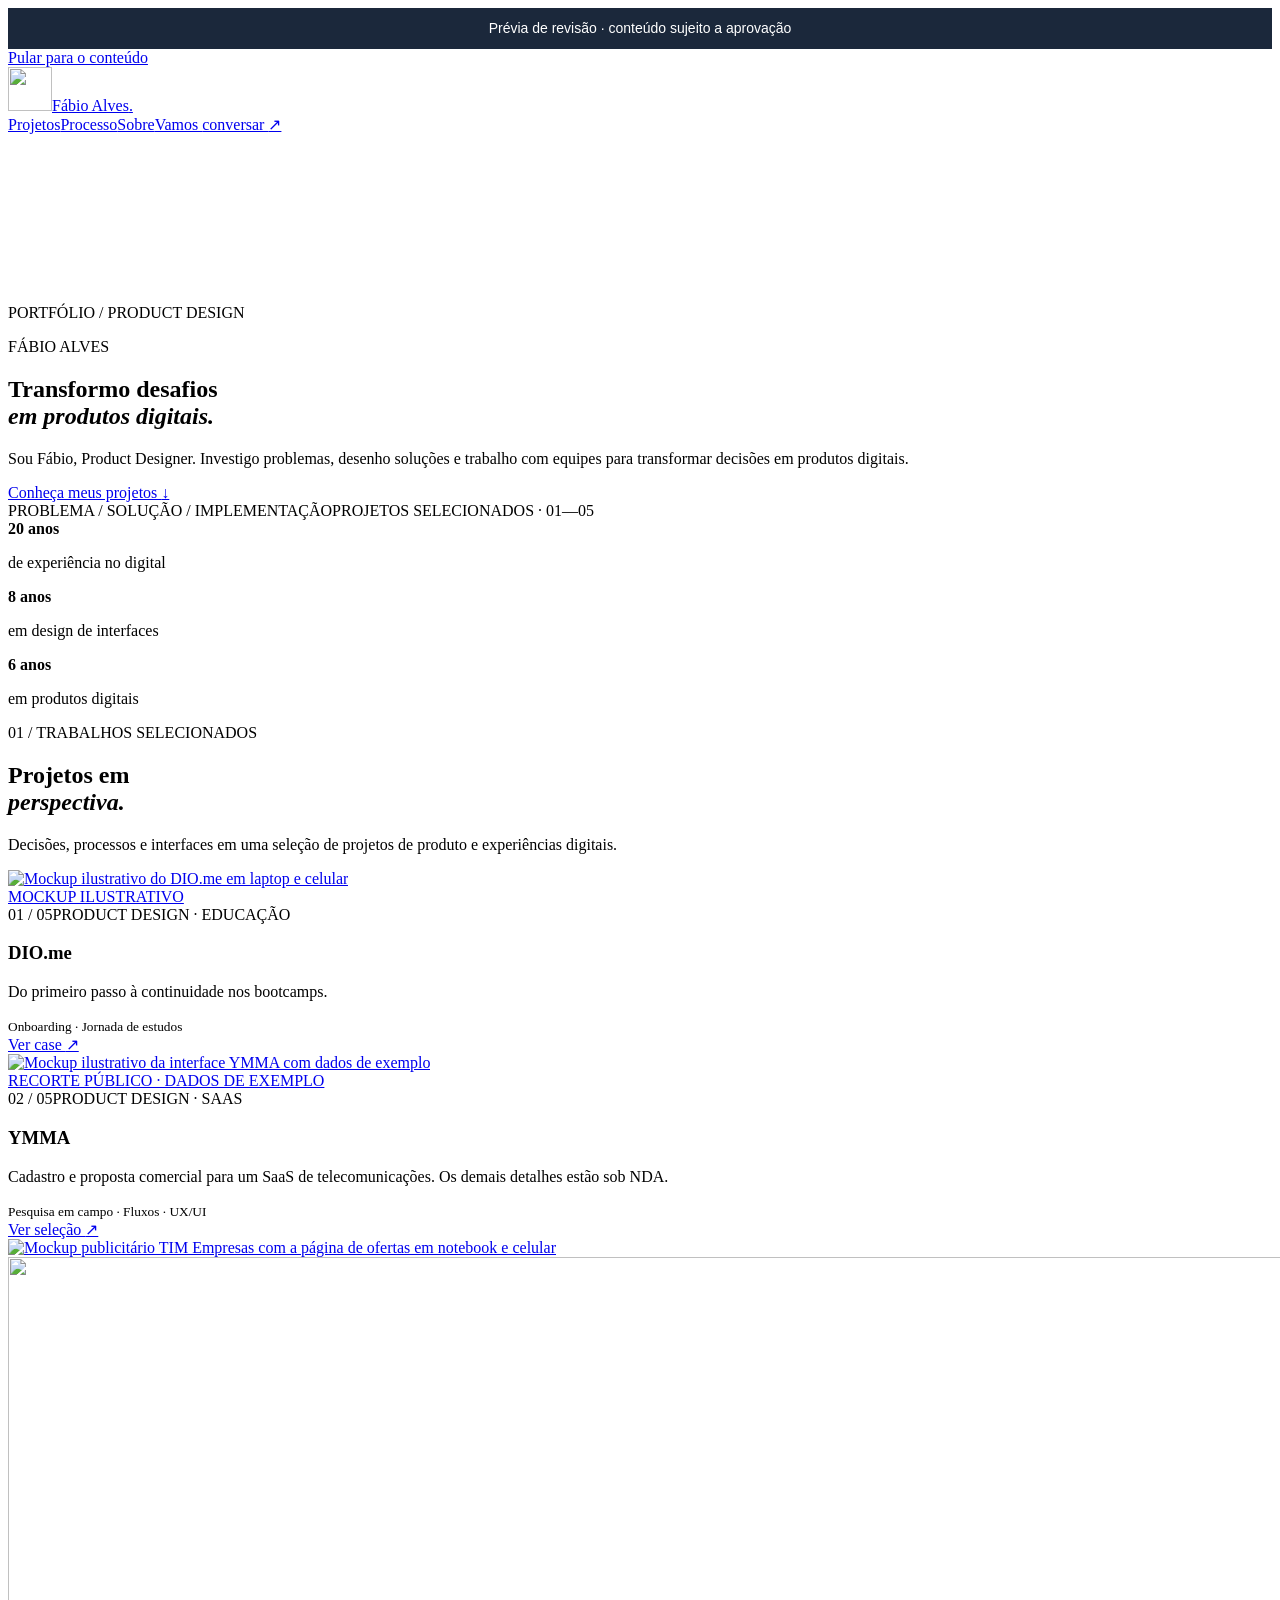
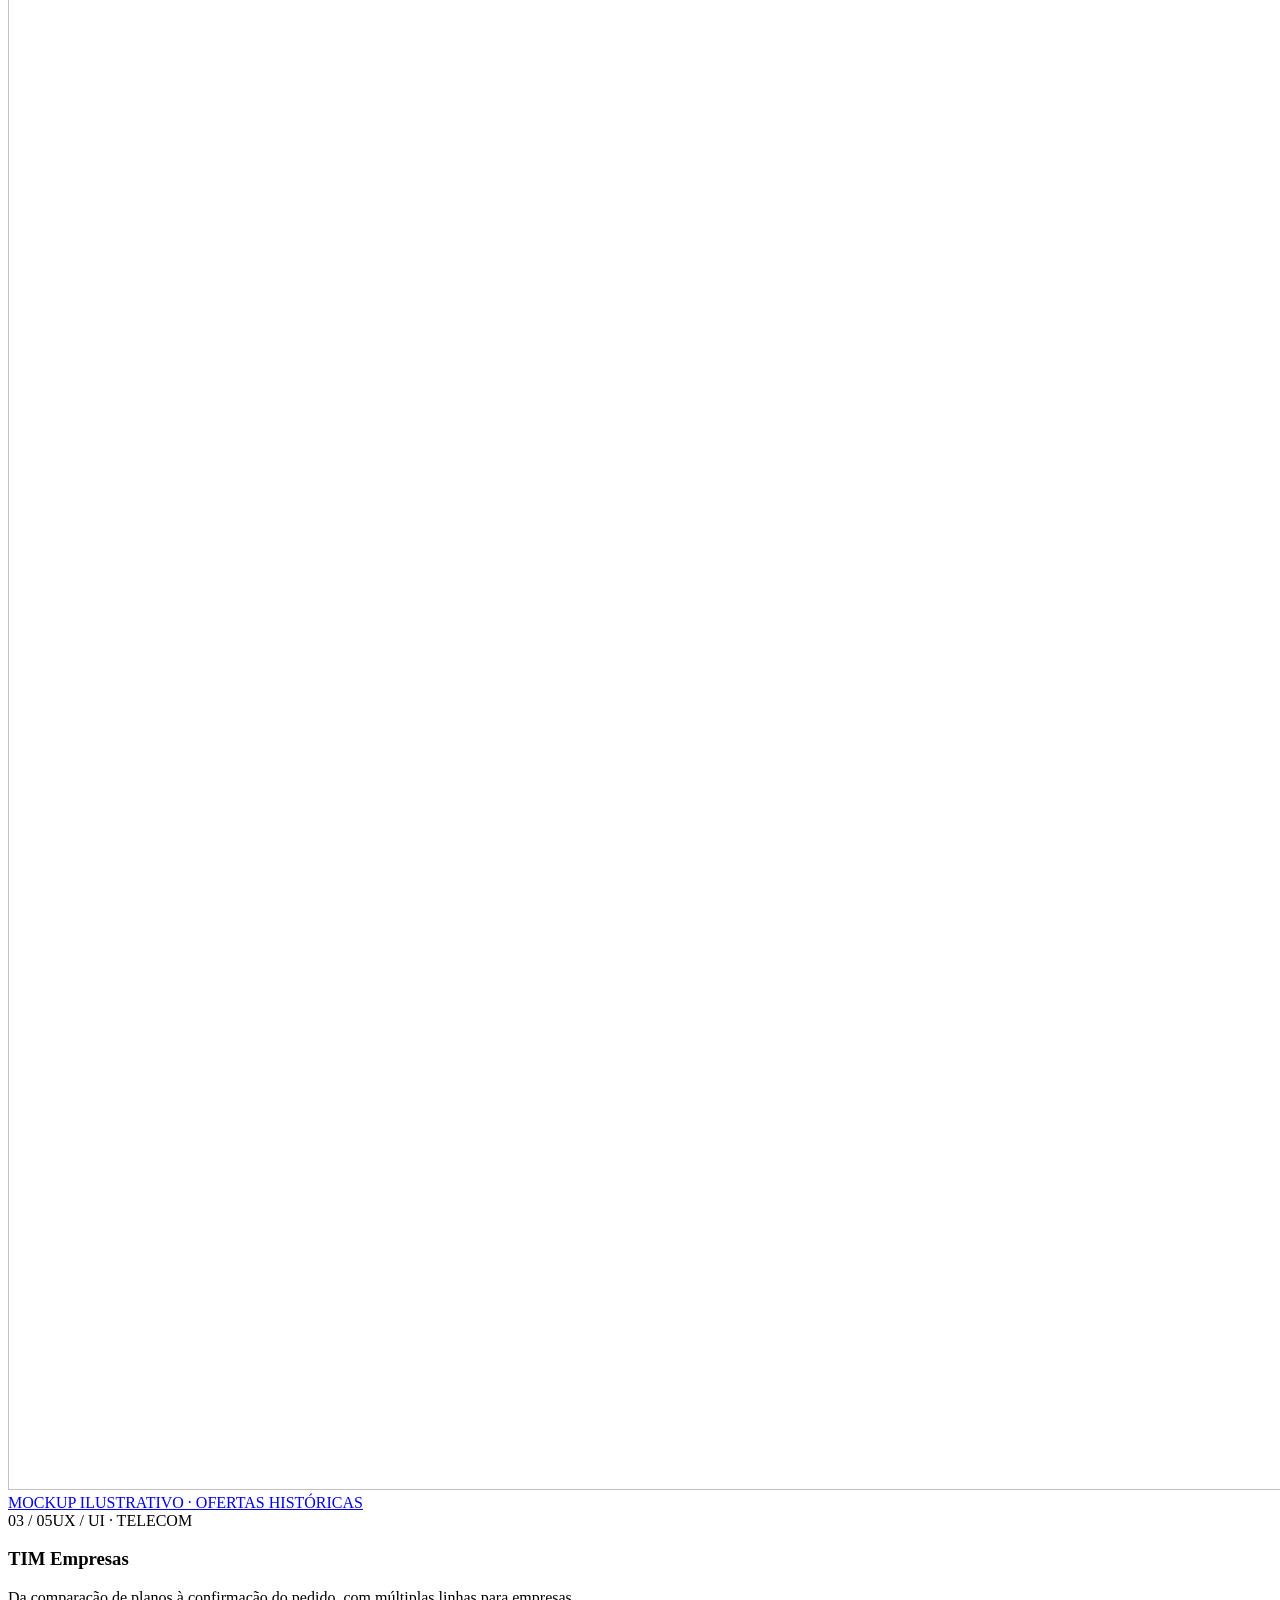
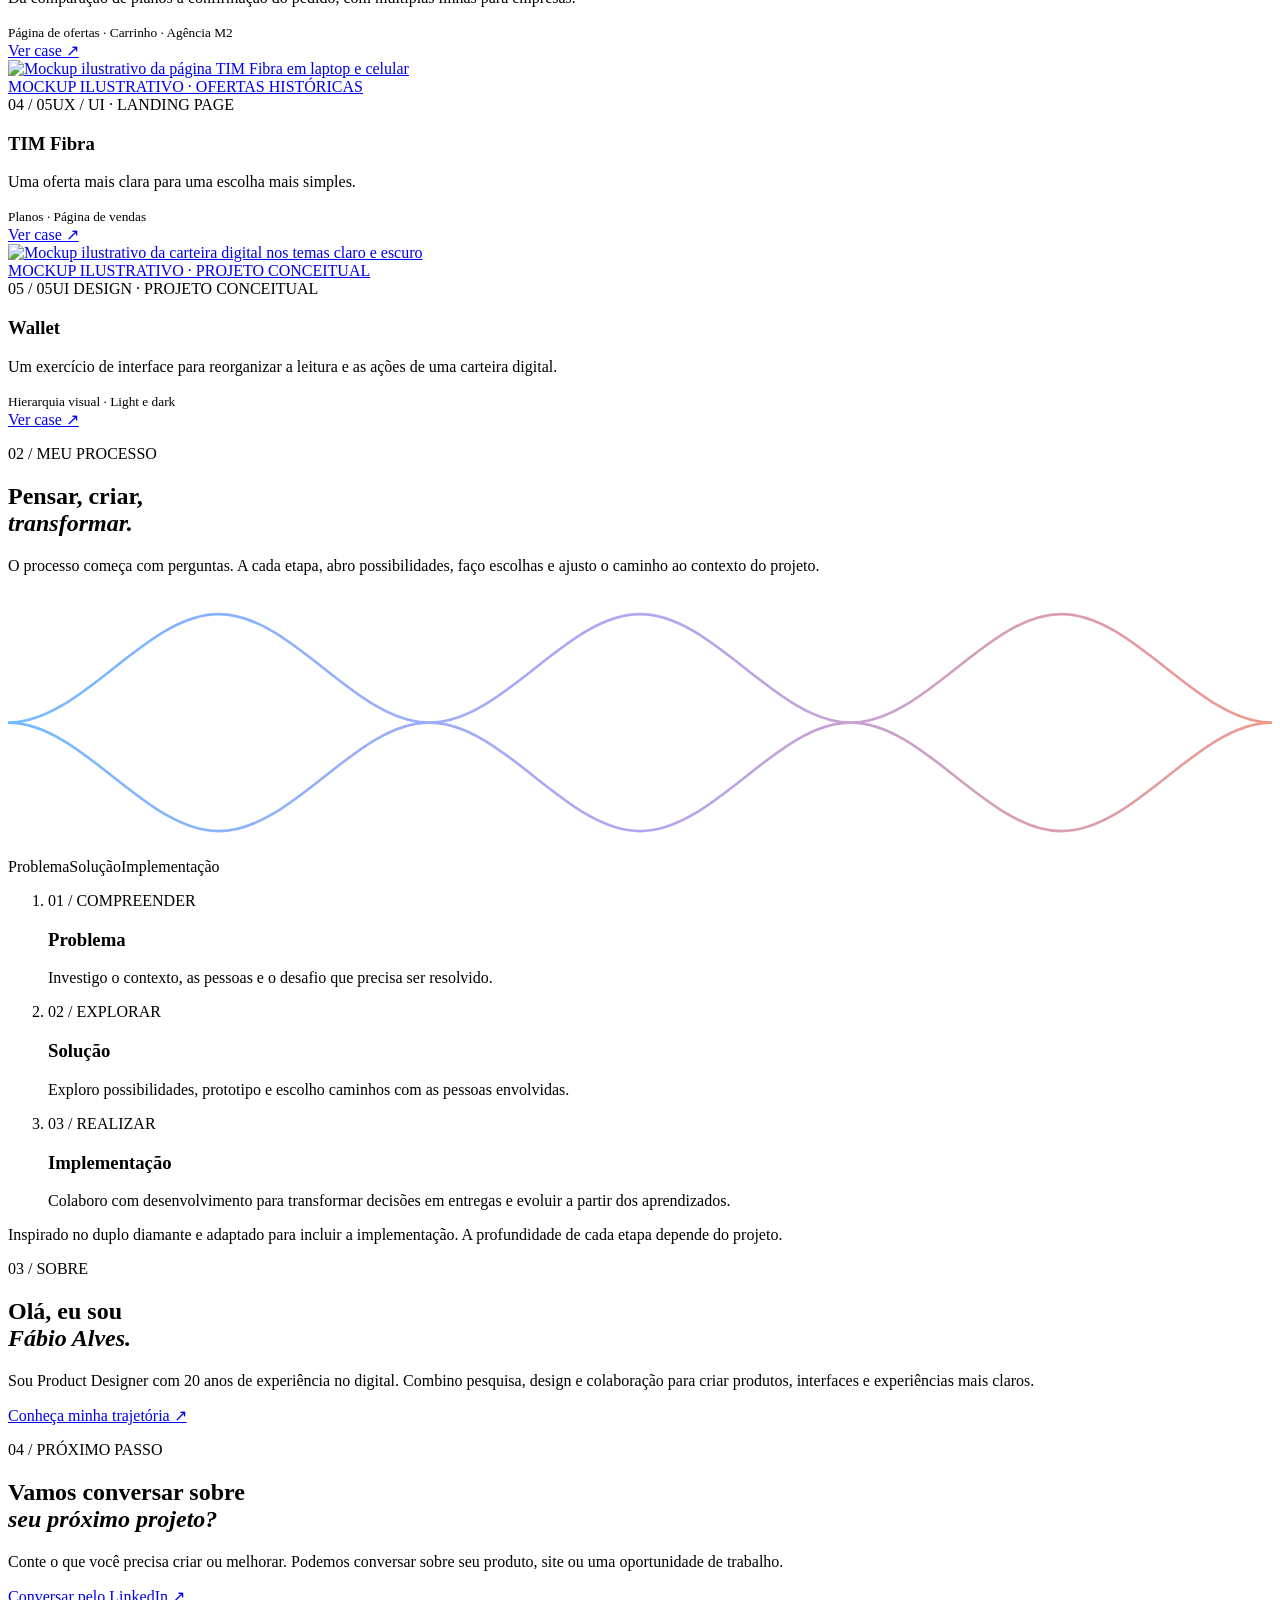
==== index.html @ a5f671b0 "Add public portfolio review Co-authored-by: OpenBot <335604065+openbotgit[bot]@users.noreply.github." ====
<!doctype html><html lang="pt-BR"><head><meta name="robots" content="noindex,nofollow"><meta charset="utf-8"><meta name="viewport" content="width=device-width,initial-scale=1"><meta name="description" content="Fábio Alves — portfólio de Product Design, interfaces e experiências digitais."><title>Fábio Alves — Product Design</title><link rel="stylesheet" href="https://fabioaap.vercel.app/style.css?v=20261117-menu-fixo3"><link rel="stylesheet" href="https://fabioaap.vercel.app/home.css?v=20261120-grafico2"><script src="https://fabioaap.vercel.app/home.js?v=20261120-mobile" defer></script><link rel="stylesheet" href="https://fabioaap.vercel.app/typography.css?v=2"><link rel="stylesheet" href="https://fabioaap.vercel.app/editorial.css?v=1"><link rel="stylesheet" href="https://fabioaap.vercel.app/colors.css?v=7"><link rel="stylesheet" href="https://fabioaap.vercel.app/review.css?v=3"><link rel="stylesheet" href="https://fabioaap.vercel.app/tim-artwork.css?v=2"><script src="https://fabioaap.vercel.app/tim-artwork.js?v=2" defer></script></head><body class="home-page"><div role="note" style="background:#1b283b;color:#fff;padding:10px 16px;text-align:center;font:14px/1.5 sans-serif">Prévia de revisão · conteúdo sujeito a aprovação</div><a class="skip" href="#conteudo">Pular para o conteúdo</a><header class="header"><div class="wrap nav"><a class="brand" href="#inicio" aria-label="Fábio Alves, início"><img class="brand-avatar" src="https://fabioaap.vercel.app/assets/fabio-sobre.png" alt="" width="44" height="44">Fábio Alves<span>.</span></a><button class="home-menu-toggle" type="button" aria-expanded="false" aria-controls="home-navigation" hidden>Menu <span aria-hidden="true">☰</span></button><nav id="home-navigation" aria-label="Navegação principal"><a href="#projetos">Projetos</a><a href="#processo">Processo</a><a href="sobre.html">Sobre</a><a class="nav-contact" href="#contato" aria-label="Vamos conversar"><span class="home-nav-verb">Vamos </span>conversar <span aria-hidden="true">↗</span></a></nav></div></header>
<main id="conteudo"><section id="inicio" class="home-hero"><div class="home-hero-media" aria-hidden="true"><video muted loop playsinline preload="none" poster="https://fabioaap.vercel.app/assets/ps-vento-poster.jpg" data-src="https://fabioaap.vercel.app/assets/ps-vento-loop.mp4"></video></div><div class="wrap home-hero-content"><div class="hero-topline"><p class="home-label">PORTFÓLIO <span>/</span> PRODUCT DESIGN</p><span>FÁBIO ALVES</span></div><h1>Transformo desafios<br><em>em produtos digitais.</em></h1><div class="home-hero-bottom"><p>Sou Fábio, Product Designer. Investigo problemas, desenho soluções e trabalho com equipes para transformar decisões em produtos digitais.</p><a href="#projetos">Conheça meus projetos <span>↓</span></a></div><div class="hero-baseline"><span>PROBLEMA / SOLUÇÃO / IMPLEMENTAÇÃO</span><span>PROJETOS SELECIONADOS · 01—05</span></div></div></section>
<section class="home-numbers" aria-label="Experiência profissional de Fábio Alves"><div class="wrap numbers-grid"><div><strong>20<span> anos</span></strong><p>de experiência no digital</p></div><div><strong>8<span> anos</span></strong><p>em design de interfaces</p></div><div><strong>6<span> anos</span></strong><p>em produtos digitais</p></div></div></section><section id="projetos" class="work"><div class="wrap"><div class="work-intro"><div><p class="home-label">01 / TRABALHOS SELECIONADOS</p><h2>Projetos em<br><em>perspectiva.</em></h2></div><p>Decisões, processos e interfaces em uma seleção de projetos de produto e experiências digitais.</p></div>
<div class="work-list">
    <article class="work-item">
      <a class="work-visual" href="dio.me.html" aria-label="Ver case DIO.me"><div class="work-media"><img src="https://fabioaap.vercel.app/assets/cases/dio-hero-editorial.png" alt="Mockup ilustrativo do DIO.me em laptop e celular" loading="lazy"></div><span class="visual-note">MOCKUP ILUSTRATIVO</span></a>
      <div class="work-meta"><span>01 / 05</span><span>PRODUCT DESIGN · EDUCAÇÃO</span></div>
      <div class="work-copy"><div><h3>DIO.me</h3><p>Do primeiro passo à continuidade nos bootcamps.</p><small>Onboarding · Jornada de estudos</small></div><a href="dio.me.html" class="work-link" aria-label="Ver case DIO.me">Ver case <span aria-hidden="true">↗</span></a></div>
    </article>
<article class="work-item">
  <a class="work-visual" href="ymma.html" aria-label="Ver seleção pública de YMMA"><div class="work-media"><img src="https://fabioaap.vercel.app/assets/ymma/ymma-capa-dados-1-1.png" alt="Mockup ilustrativo da interface YMMA com dados de exemplo" loading="lazy"></div><span class="visual-note">RECORTE PÚBLICO · DADOS DE EXEMPLO</span></a>
  <div class="work-meta"><span>02 / 05</span><span>PRODUCT DESIGN · SAAS</span></div>
  <div class="work-copy"><div><h3>YMMA</h3><p>Cadastro e proposta comercial para um SaaS de telecomunicações. Os demais detalhes estão sob NDA.</p><small>Pesquisa em campo · Fluxos · UX/UI</small></div><a href="ymma.html" class="work-link" aria-label="Ver seleção pública de YMMA">Ver seleção <span aria-hidden="true">↗</span></a></div>
</article>
<article class="work-item">
      <a class="work-visual" href="tim-empresas.html" aria-label="Ver case TIM Empresas"><div class="work-media"><div class="tim-artwork" data-screen-quad="195,136,1056,159,1131,698,261,701" data-screen-height="1080"><img class="tim-artwork-base" src="https://fabioaap.vercel.app/assets/tim-empresas/capa-grid-revisada.png" width="1672" height="941" alt="Mockup publicitário TIM Empresas com a página de ofertas em notebook e celular" loading="lazy"><div class="tim-artwork-screen" aria-hidden="true"><img src="https://fabioaap.vercel.app/assets/tim-empresas/ofertas-desktop-grid-revisada.png" width="1920" height="5033" alt=""></div></div></div><span class="visual-note">MOCKUP ILUSTRATIVO · OFERTAS HISTÓRICAS</span></a>
      <div class="work-meta"><span>03 / 05</span><span>UX / UI · TELECOM</span></div>
      <div class="work-copy"><div><h3>TIM Empresas</h3><p>Da comparação de planos à confirmação do pedido, com múltiplas linhas para empresas.</p><small>Página de ofertas · Carrinho · Agência M2</small></div><a href="tim-empresas.html" class="work-link" aria-label="Ver case TIM Empresas">Ver case <span aria-hidden="true">↗</span></a></div>
    </article>
<article class="work-item">
      <a class="work-visual" href="tim-fibra.html" aria-label="Ver case TIM Fibra"><div class="work-media"><img src="https://fabioaap.vercel.app/assets/cases/tim-hero-editorial.png" alt="Mockup ilustrativo da página TIM Fibra em laptop e celular" loading="lazy"></div><span class="visual-note">MOCKUP ILUSTRATIVO · OFERTAS HISTÓRICAS</span></a>
      <div class="work-meta"><span>04 / 05</span><span>UX / UI · LANDING PAGE</span></div>
      <div class="work-copy"><div><h3>TIM Fibra</h3><p>Uma oferta mais clara para uma escolha mais simples.</p><small>Planos · Página de vendas</small></div><a href="tim-fibra.html" class="work-link" aria-label="Ver case TIM Fibra">Ver case <span aria-hidden="true">↗</span></a></div>
    </article>
<article class="work-item">
      <a class="work-visual" href="wallet.html" aria-label="Ver case Wallet"><div class="work-media"><img src="https://fabioaap.vercel.app/assets/cases/wallet-hero-editorial.png" alt="Mockup ilustrativo da carteira digital nos temas claro e escuro" loading="lazy"></div><span class="visual-note">MOCKUP ILUSTRATIVO · PROJETO CONCEITUAL</span></a>
      <div class="work-meta"><span>05 / 05</span><span>UI DESIGN · PROJETO CONCEITUAL</span></div>
      <div class="work-copy"><div><h3>Wallet</h3><p>Um exercício de interface para reorganizar a leitura e as ações de uma carteira digital.</p><small>Hierarquia visual · Light e dark</small></div><a href="wallet.html" class="work-link" aria-label="Ver case Wallet">Ver case <span aria-hidden="true">↗</span></a></div>
    </article></div></div></section>
<section id="processo" class="home-process"><div class="wrap"><div class="process-heading"><div><p class="home-label">02 / MEU PROCESSO</p><h2>Pensar, criar,<br><em>transformar.</em></h2></div><p>O processo começa com perguntas. A cada etapa, abro possibilidades, faço escolhas e ajusto o caminho ao contexto do projeto.</p></div><div class="process-graphic" aria-label="Três momentos do processo: problema, solução e implementação"><svg viewBox="0 0 1200 250" preserveAspectRatio="none" role="img" aria-labelledby="diamond-title"><title id="diamond-title">Triplo diamante: problema, solução e implementação</title><defs><linearGradient id="line-colors"><stop stop-color="#74baff"/><stop offset=".5" stop-color="#b3a5f4"/><stop offset="1" stop-color="#ee9a8b"/></linearGradient></defs><path d="M0 125 C70 125 130 22 200 22 S330 125 400 125 S530 22 600 22 S730 125 800 125 S930 22 1000 22 S1130 125 1200 125 M0 125 C70 125 130 228 200 228 S330 125 400 125 S530 228 600 228 S730 125 800 125 S930 228 1000 228 S1130 125 1200 125" fill="none" stroke="url(#line-colors)" stroke-width="2.5"/></svg><div class="diamond-labels" aria-hidden="true"><span>Problema</span><span>Solução</span><span>Implementação</span></div></div><ol class="process-steps"><li><span>01 / COMPREENDER</span><h3>Problema</h3><p>Investigo o contexto, as pessoas e o desafio que precisa ser resolvido.</p></li><li><span>02 / EXPLORAR</span><h3>Solução</h3><p>Exploro possibilidades, prototipo e escolho caminhos com as pessoas envolvidas.</p></li><li><span>03 / REALIZAR</span><h3>Implementação</h3><p>Colaboro com desenvolvimento para transformar decisões em entregas e evoluir a partir dos aprendizados.</p></li></ol><p class="process-note">Inspirado no duplo diamante e adaptado para incluir a implementação. A profundidade de cada etapa depende do projeto.</p></div></section><section id="sobre" class="home-about"><div class="wrap home-about-grid"><p class="home-label">03 / SOBRE</p><div><h2>Olá, eu sou<br><em>Fábio Alves.</em></h2><p>Sou Product Designer com 20 anos de experiência no digital. Combino pesquisa, design e colaboração para criar produtos, interfaces e experiências mais claros.</p><a href="sobre.html" class="inline-link">Conheça minha trajetória <span>↗</span></a></div></div></section>
<section id="contato" class="home-contact"><div class="wrap"><p class="home-label">04 / PRÓXIMO PASSO</p><h2>Vamos conversar sobre<br><em>seu próximo projeto?</em></h2><div class="contact-bottom"><p>Conte o que você precisa criar ou melhorar. Podemos conversar sobre seu produto, site ou uma oportunidade de trabalho.</p><a class="button" href="https://www.linkedin.com/in/fabioaap/">Conversar pelo LinkedIn <span>↗</span></a></div></div></section></main><footer><div class="wrap footer-inner"><a class="brand" href="#inicio">Fábio Alves<span>.</span></a><span>PRODUCT DESIGN · EXPERIÊNCIAS DIGITAIS</span><a href="#inicio">Voltar ao topo ↑</a></div></footer></body></html>
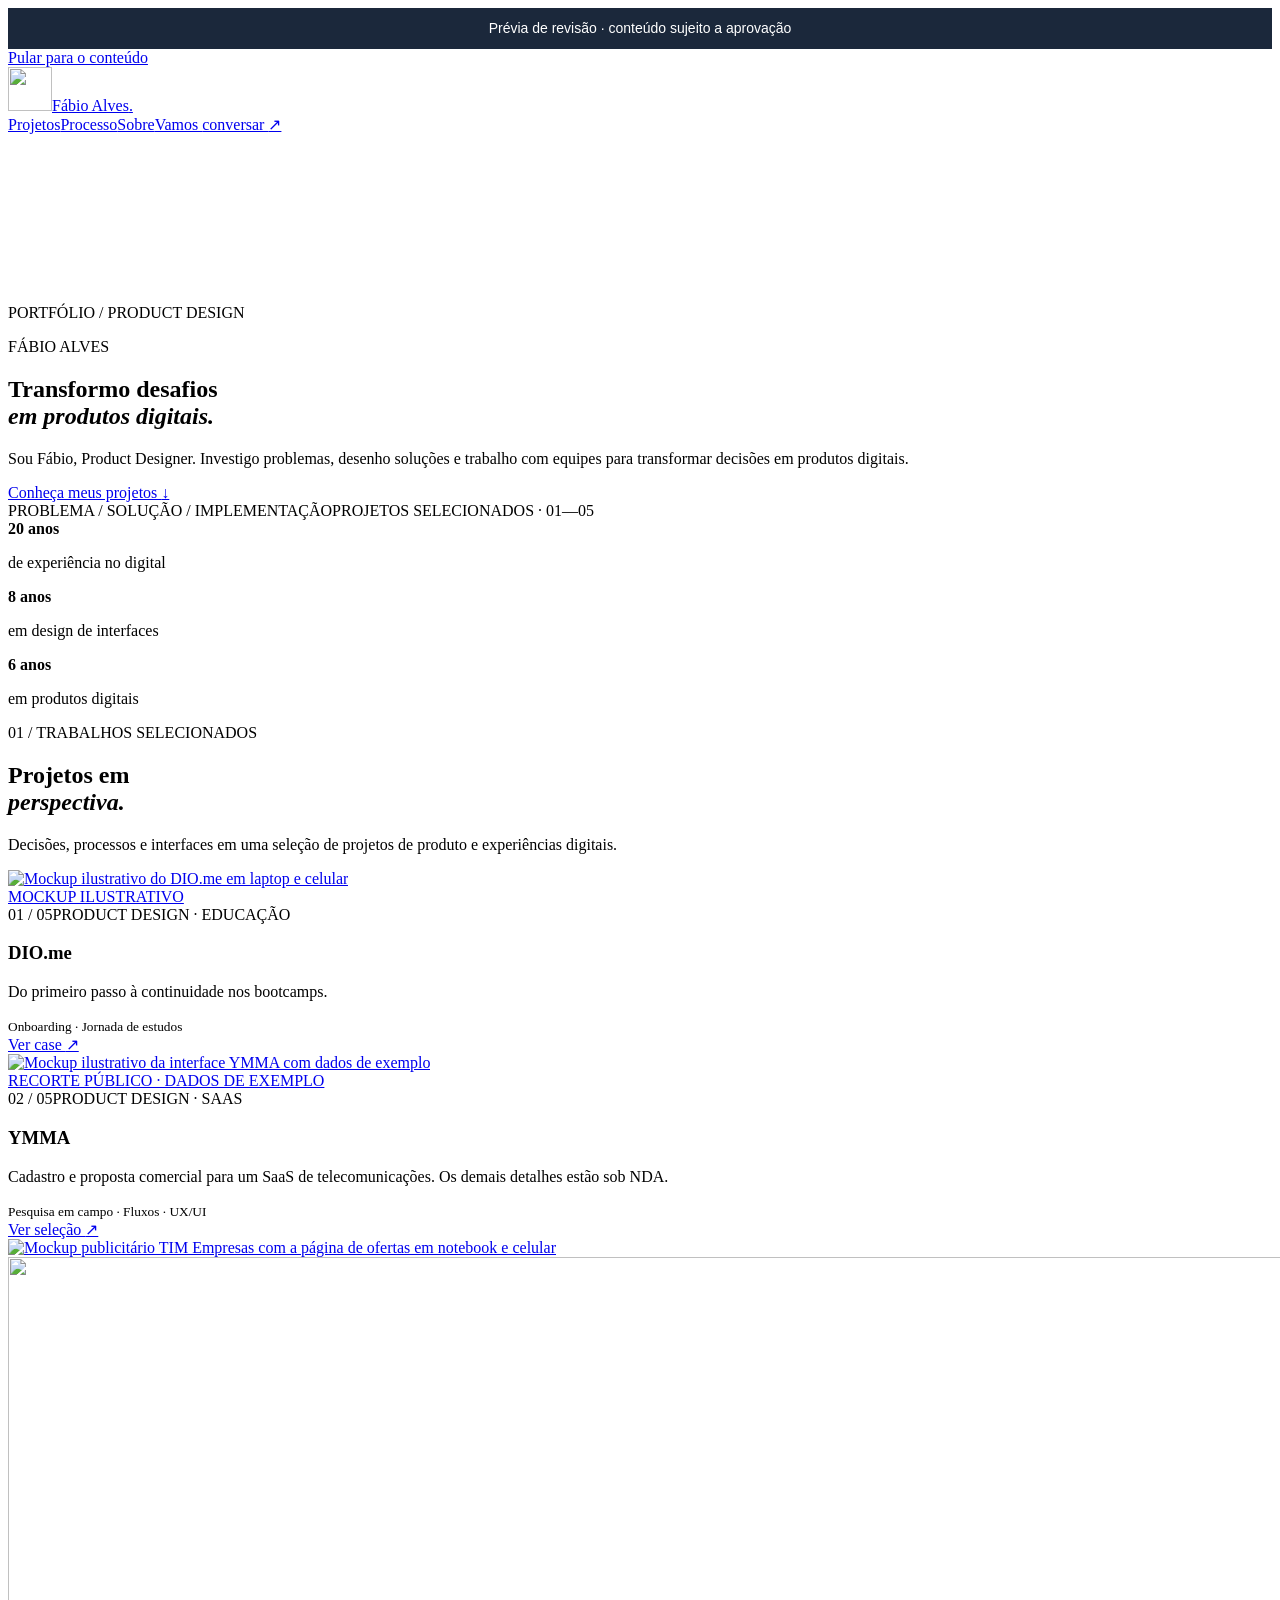
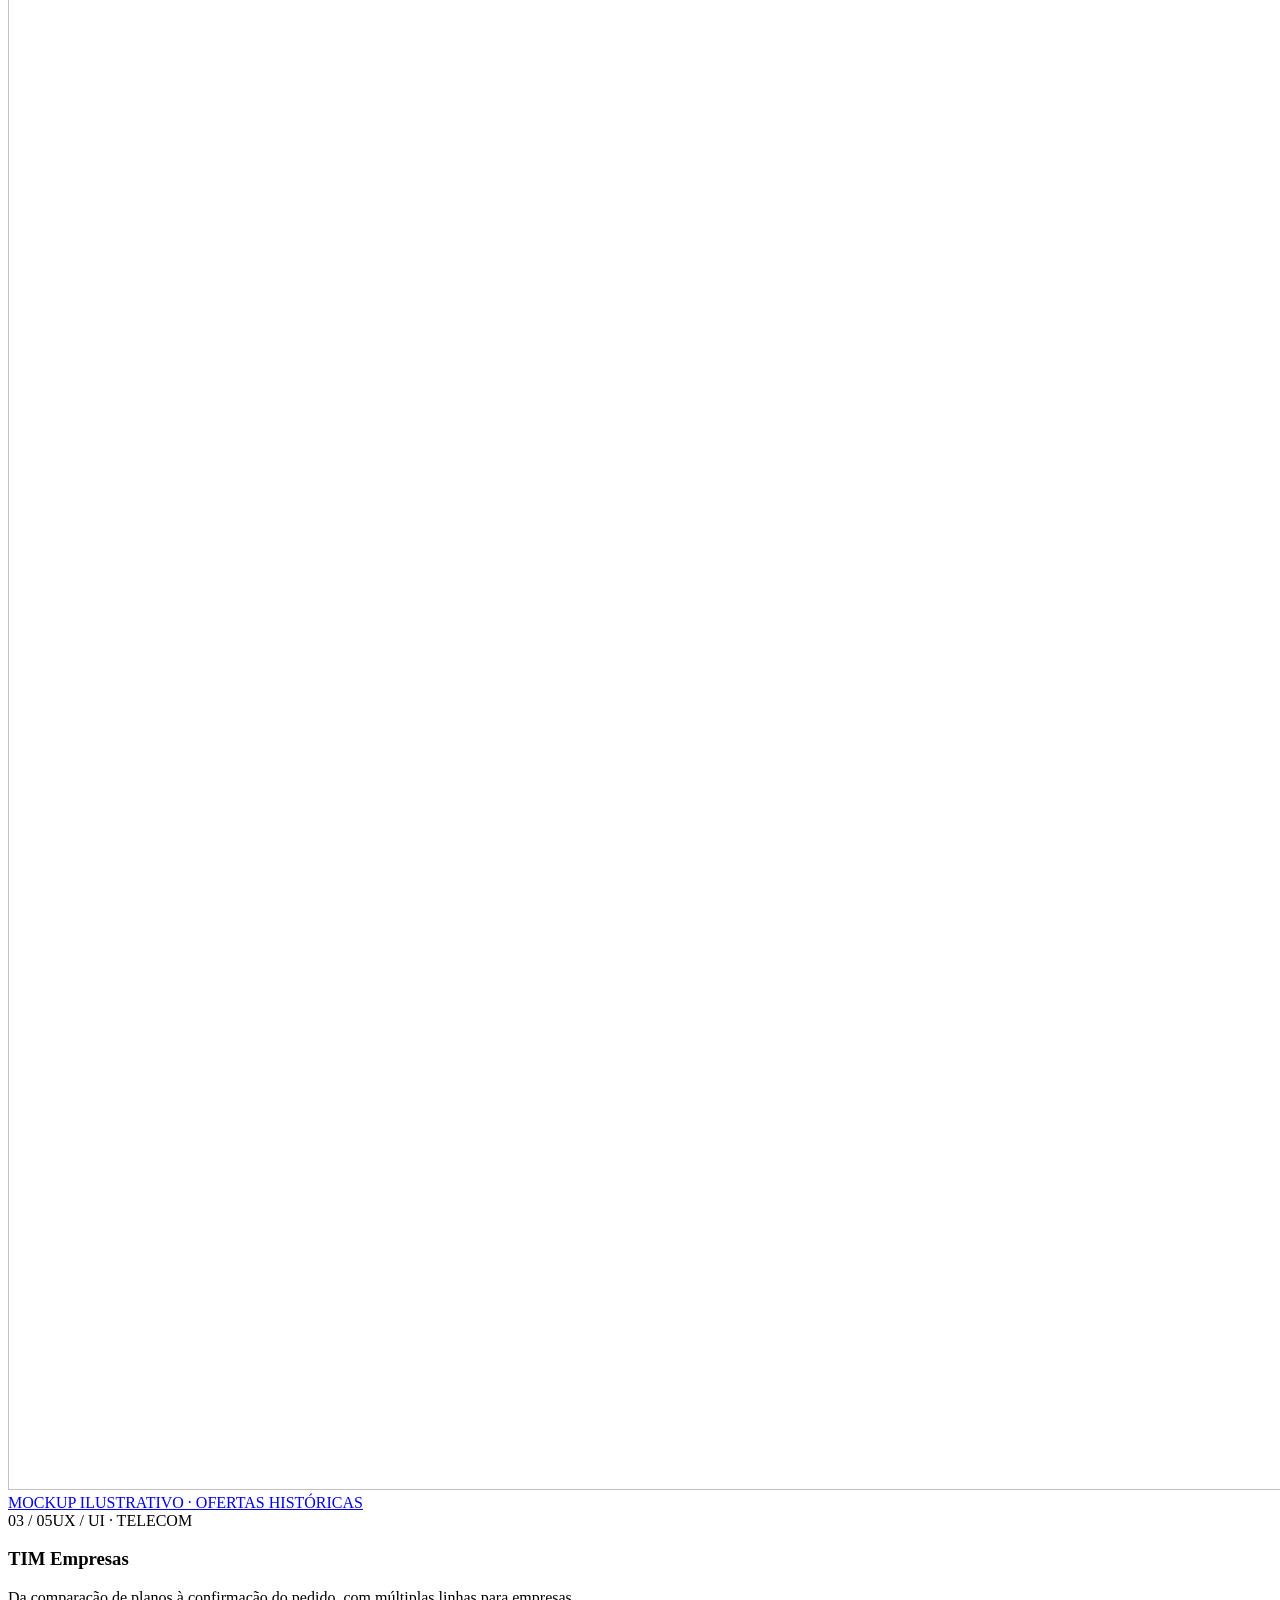
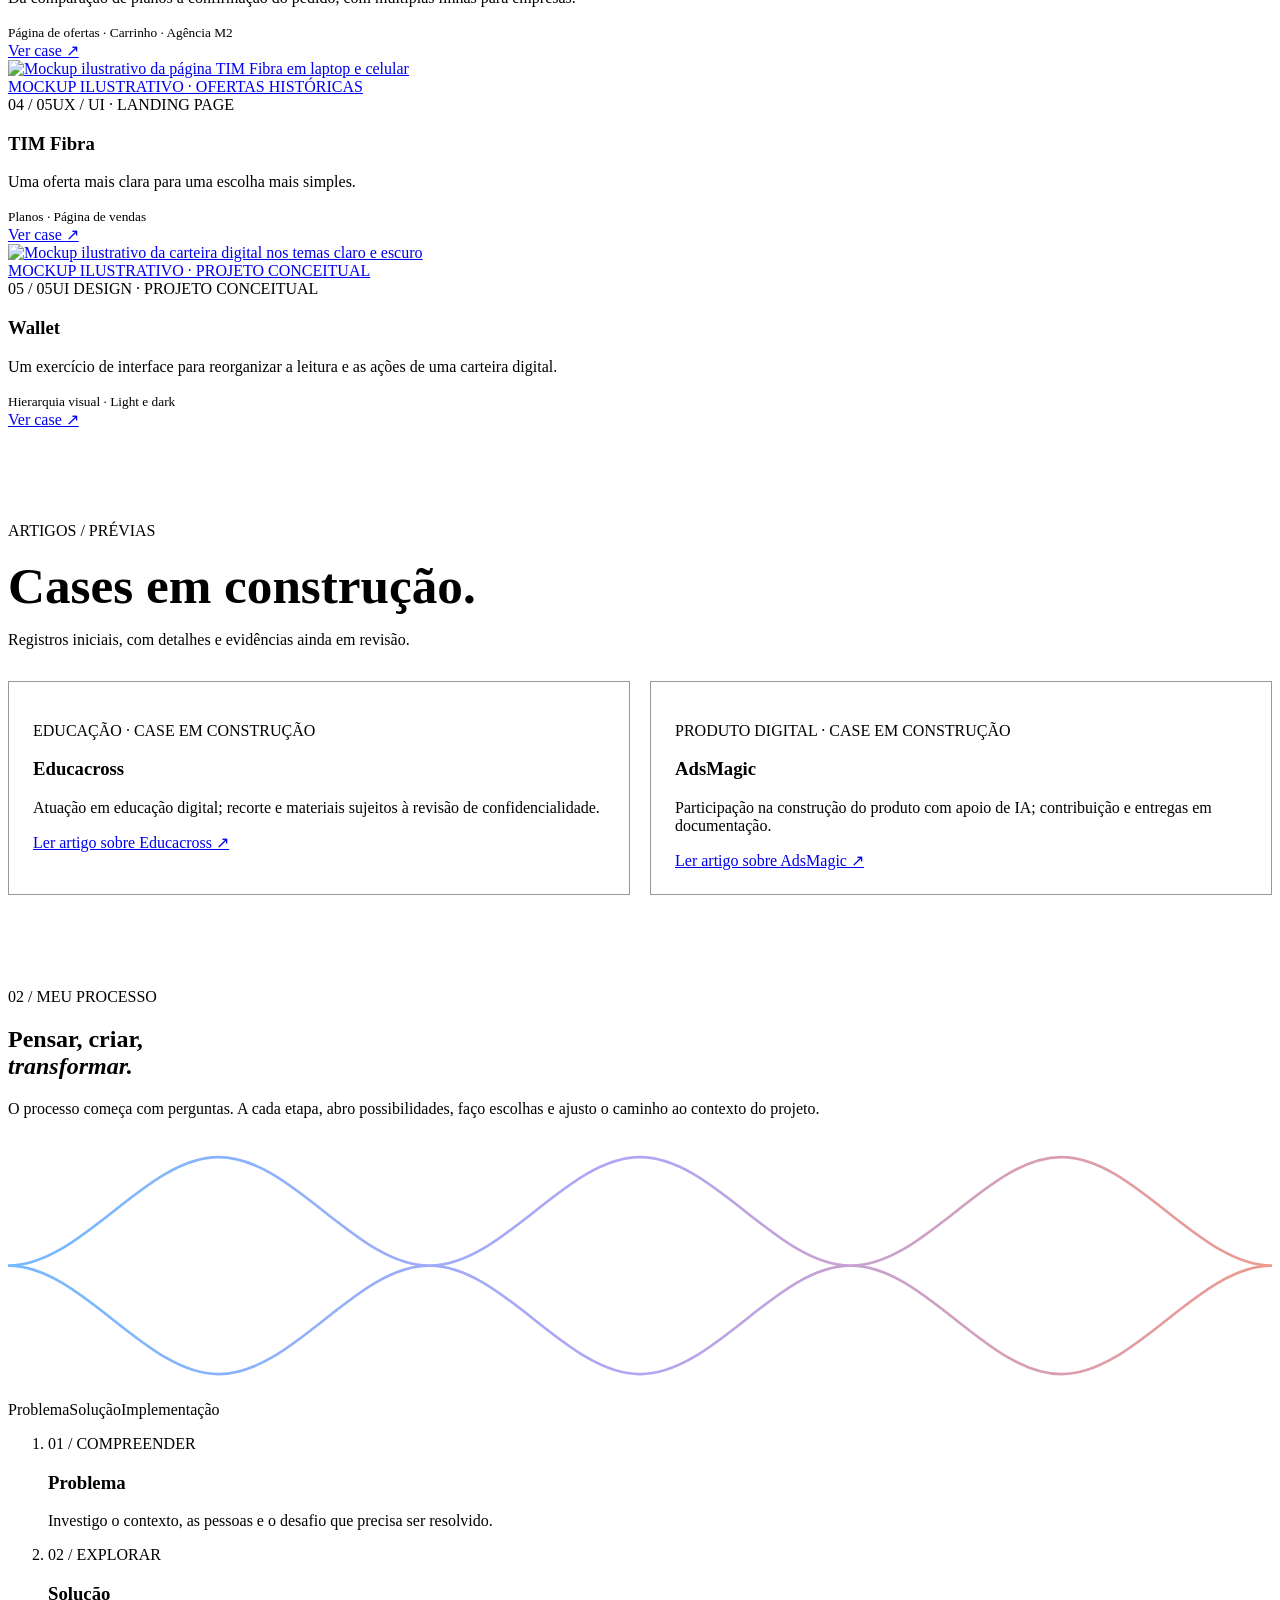
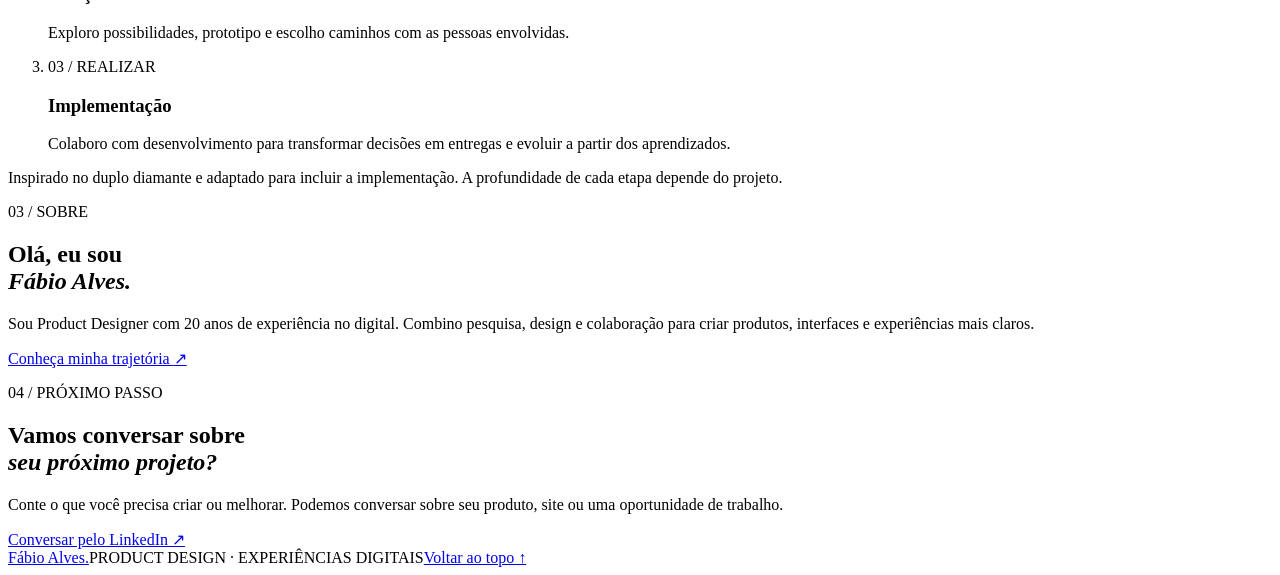
==== commit bc8497fc: "Add draft portfolio case articles Co-authored-by: OpenBot <335604065+openbotgit[bot]@users.noreply.g" ====
--- a/index.html
+++ b/index.html
@@ -27,5 +27,6 @@
       <div class="work-meta"><span>05 / 05</span><span>UI DESIGN · PROJETO CONCEITUAL</span></div>
       <div class="work-copy"><div><h3>Wallet</h3><p>Um exercício de interface para reorganizar a leitura e as ações de uma carteira digital.</p><small>Hierarquia visual · Light e dark</small></div><a href="wallet.html" class="work-link" aria-label="Ver case Wallet">Ver case <span aria-hidden="true">↗</span></a></div>
     </article></div></div></section>
+<section id="em-construcao" aria-labelledby="em-construcao-titulo" style="padding:clamp(3rem,6vw,6rem) 0"><div class="wrap"><p class="home-label">ARTIGOS / PRÉVIAS</p><h2 id="em-construcao-titulo" style="font-size:clamp(2rem,4vw,4rem);margin:0 0 1rem">Cases em construção.</h2><p>Registros iniciais, com detalhes e evidências ainda em revisão.</p><div style="display:flex;flex-wrap:wrap;gap:1.25rem;margin-top:2rem"><article style="flex:1 1 280px;border:1px solid #999;padding:1.5rem"><p>EDUCAÇÃO · CASE EM CONSTRUÇÃO</p><h3>Educacross</h3><p>Atuação em educação digital; recorte e materiais sujeitos à revisão de confidencialidade.</p><a href="educacross.html">Ler artigo sobre Educacross ↗</a></article><article style="flex:1 1 280px;border:1px solid #999;padding:1.5rem"><p>PRODUTO DIGITAL · CASE EM CONSTRUÇÃO</p><h3>AdsMagic</h3><p>Participação na construção do produto com apoio de IA; contribuição e entregas em documentação.</p><a href="adsmagic.html">Ler artigo sobre AdsMagic ↗</a></article></div></div></section>
 <section id="processo" class="home-process"><div class="wrap"><div class="process-heading"><div><p class="home-label">02 / MEU PROCESSO</p><h2>Pensar, criar,<br><em>transformar.</em></h2></div><p>O processo começa com perguntas. A cada etapa, abro possibilidades, faço escolhas e ajusto o caminho ao contexto do projeto.</p></div><div class="process-graphic" aria-label="Três momentos do processo: problema, solução e implementação"><svg viewBox="0 0 1200 250" preserveAspectRatio="none" role="img" aria-labelledby="diamond-title"><title id="diamond-title">Triplo diamante: problema, solução e implementação</title><defs><linearGradient id="line-colors"><stop stop-color="#74baff"/><stop offset=".5" stop-color="#b3a5f4"/><stop offset="1" stop-color="#ee9a8b"/></linearGradient></defs><path d="M0 125 C70 125 130 22 200 22 S330 125 400 125 S530 22 600 22 S730 125 800 125 S930 22 1000 22 S1130 125 1200 125 M0 125 C70 125 130 228 200 228 S330 125 400 125 S530 228 600 228 S730 125 800 125 S930 228 1000 228 S1130 125 1200 125" fill="none" stroke="url(#line-colors)" stroke-width="2.5"/></svg><div class="diamond-labels" aria-hidden="true"><span>Problema</span><span>Solução</span><span>Implementação</span></div></div><ol class="process-steps"><li><span>01 / COMPREENDER</span><h3>Problema</h3><p>Investigo o contexto, as pessoas e o desafio que precisa ser resolvido.</p></li><li><span>02 / EXPLORAR</span><h3>Solução</h3><p>Exploro possibilidades, prototipo e escolho caminhos com as pessoas envolvidas.</p></li><li><span>03 / REALIZAR</span><h3>Implementação</h3><p>Colaboro com desenvolvimento para transformar decisões em entregas e evoluir a partir dos aprendizados.</p></li></ol><p class="process-note">Inspirado no duplo diamante e adaptado para incluir a implementação. A profundidade de cada etapa depende do projeto.</p></div></section><section id="sobre" class="home-about"><div class="wrap home-about-grid"><p class="home-label">03 / SOBRE</p><div><h2>Olá, eu sou<br><em>Fábio Alves.</em></h2><p>Sou Product Designer com 20 anos de experiência no digital. Combino pesquisa, design e colaboração para criar produtos, interfaces e experiências mais claros.</p><a href="sobre.html" class="inline-link">Conheça minha trajetória <span>↗</span></a></div></div></section>
 <section id="contato" class="home-contact"><div class="wrap"><p class="home-label">04 / PRÓXIMO PASSO</p><h2>Vamos conversar sobre<br><em>seu próximo projeto?</em></h2><div class="contact-bottom"><p>Conte o que você precisa criar ou melhorar. Podemos conversar sobre seu produto, site ou uma oportunidade de trabalho.</p><a class="button" href="https://www.linkedin.com/in/fabioaap/">Conversar pelo LinkedIn <span>↗</span></a></div></div></section></main><footer><div class="wrap footer-inner"><a class="brand" href="#inicio">Fábio Alves<span>.</span></a><span>PRODUCT DESIGN · EXPERIÊNCIAS DIGITAIS</span><a href="#inicio">Voltar ao topo ↑</a></div></footer></body></html>
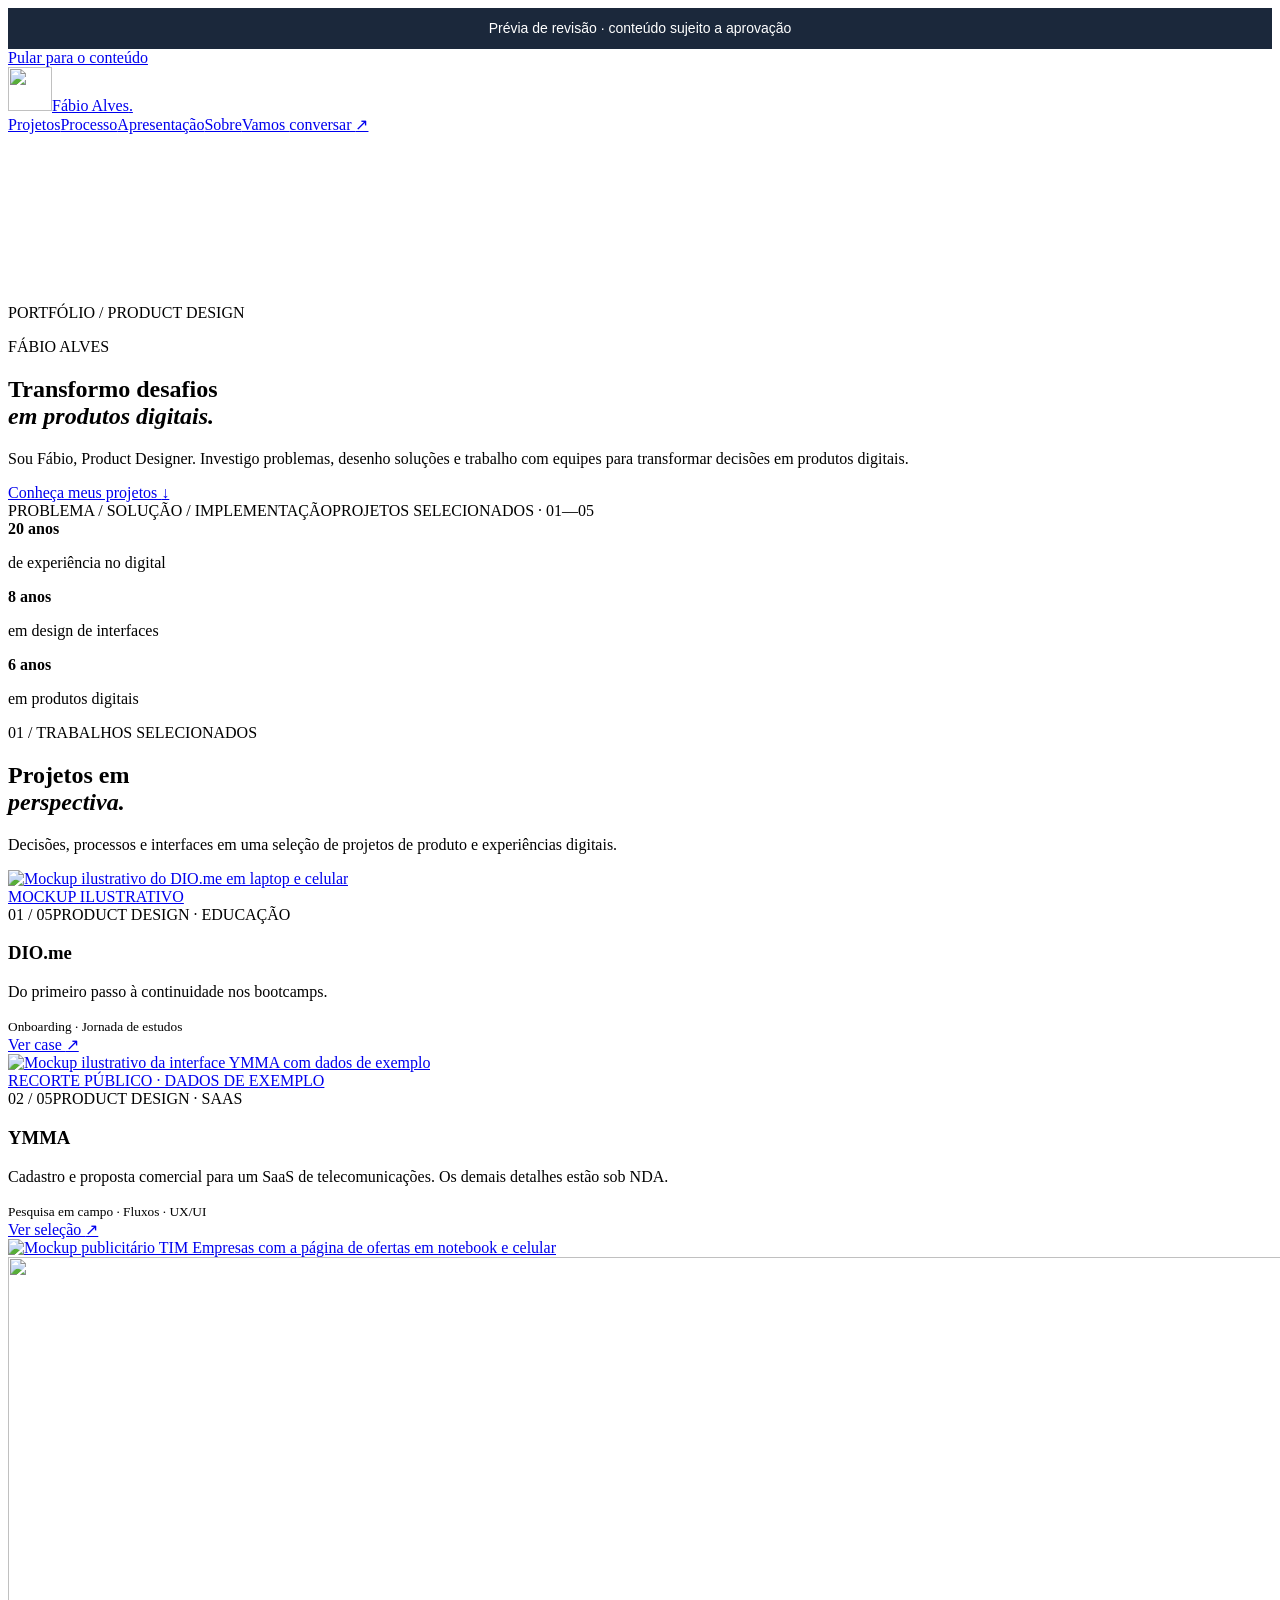
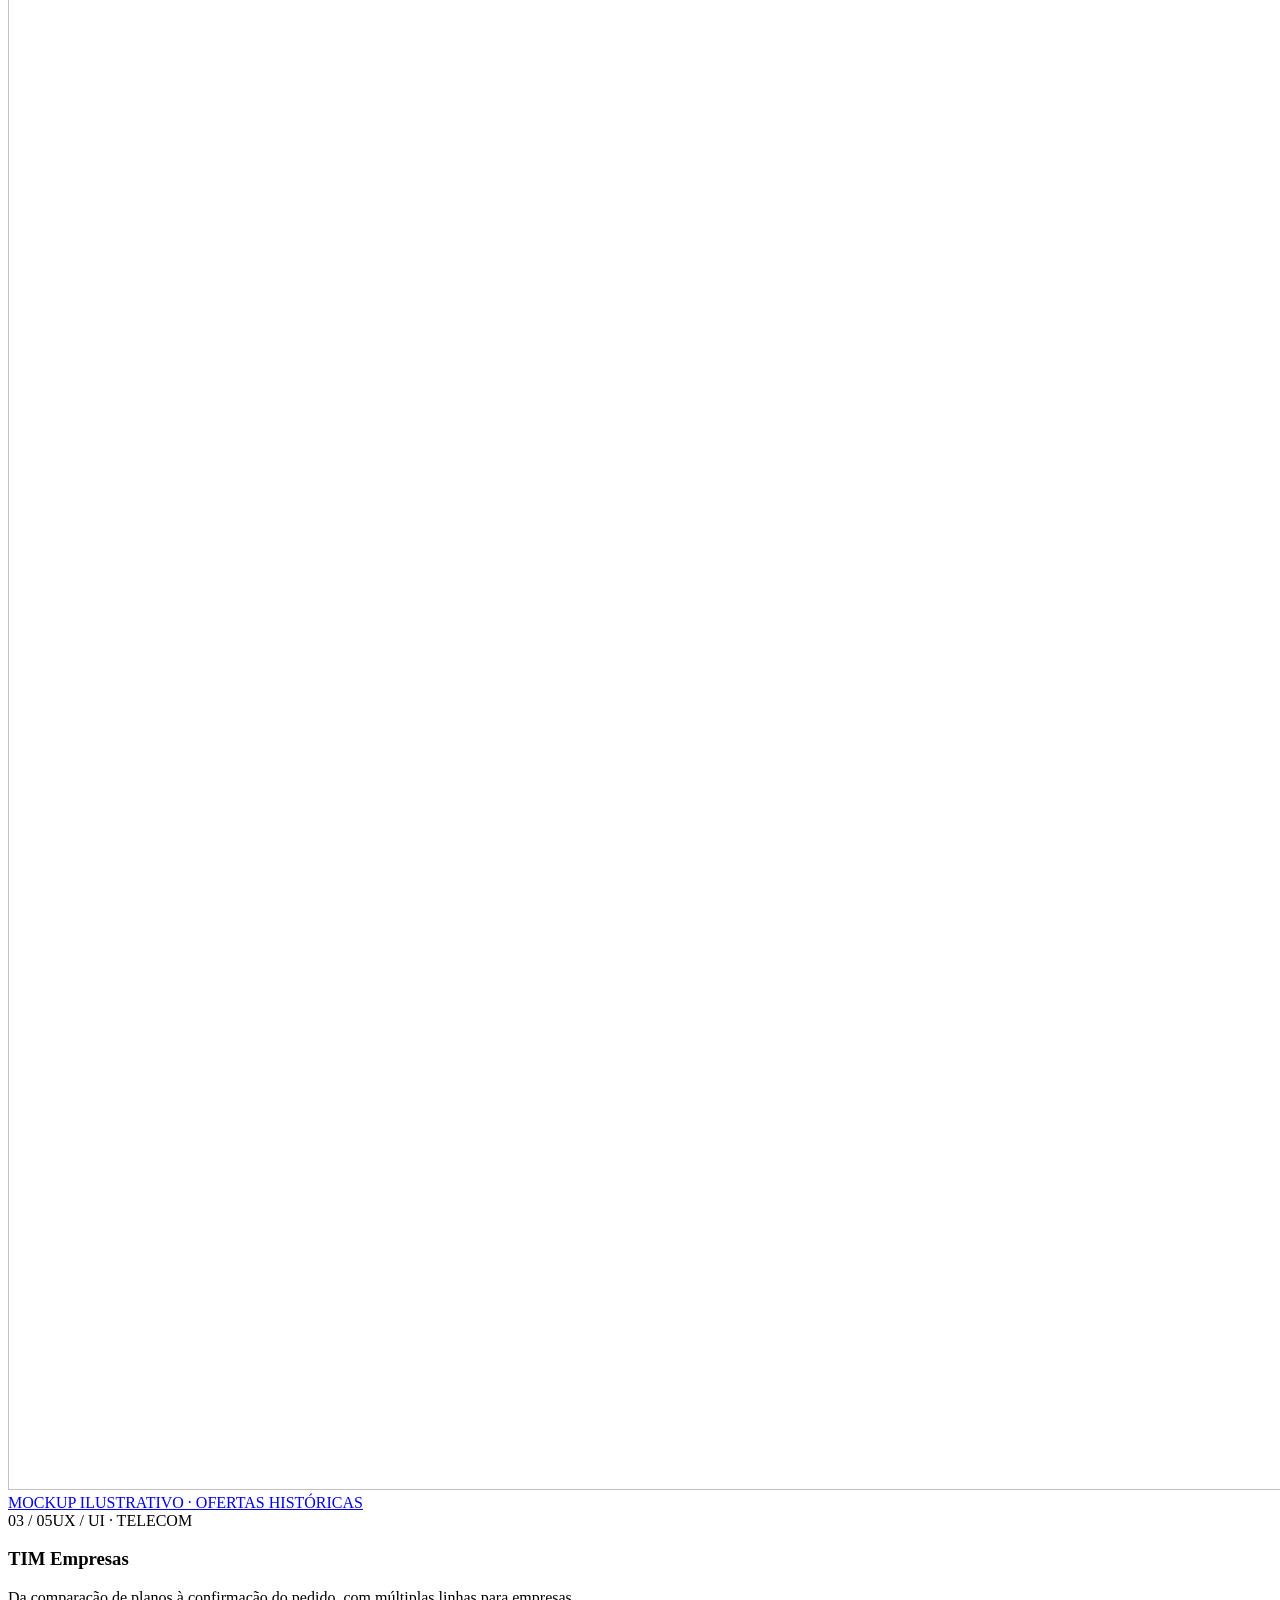
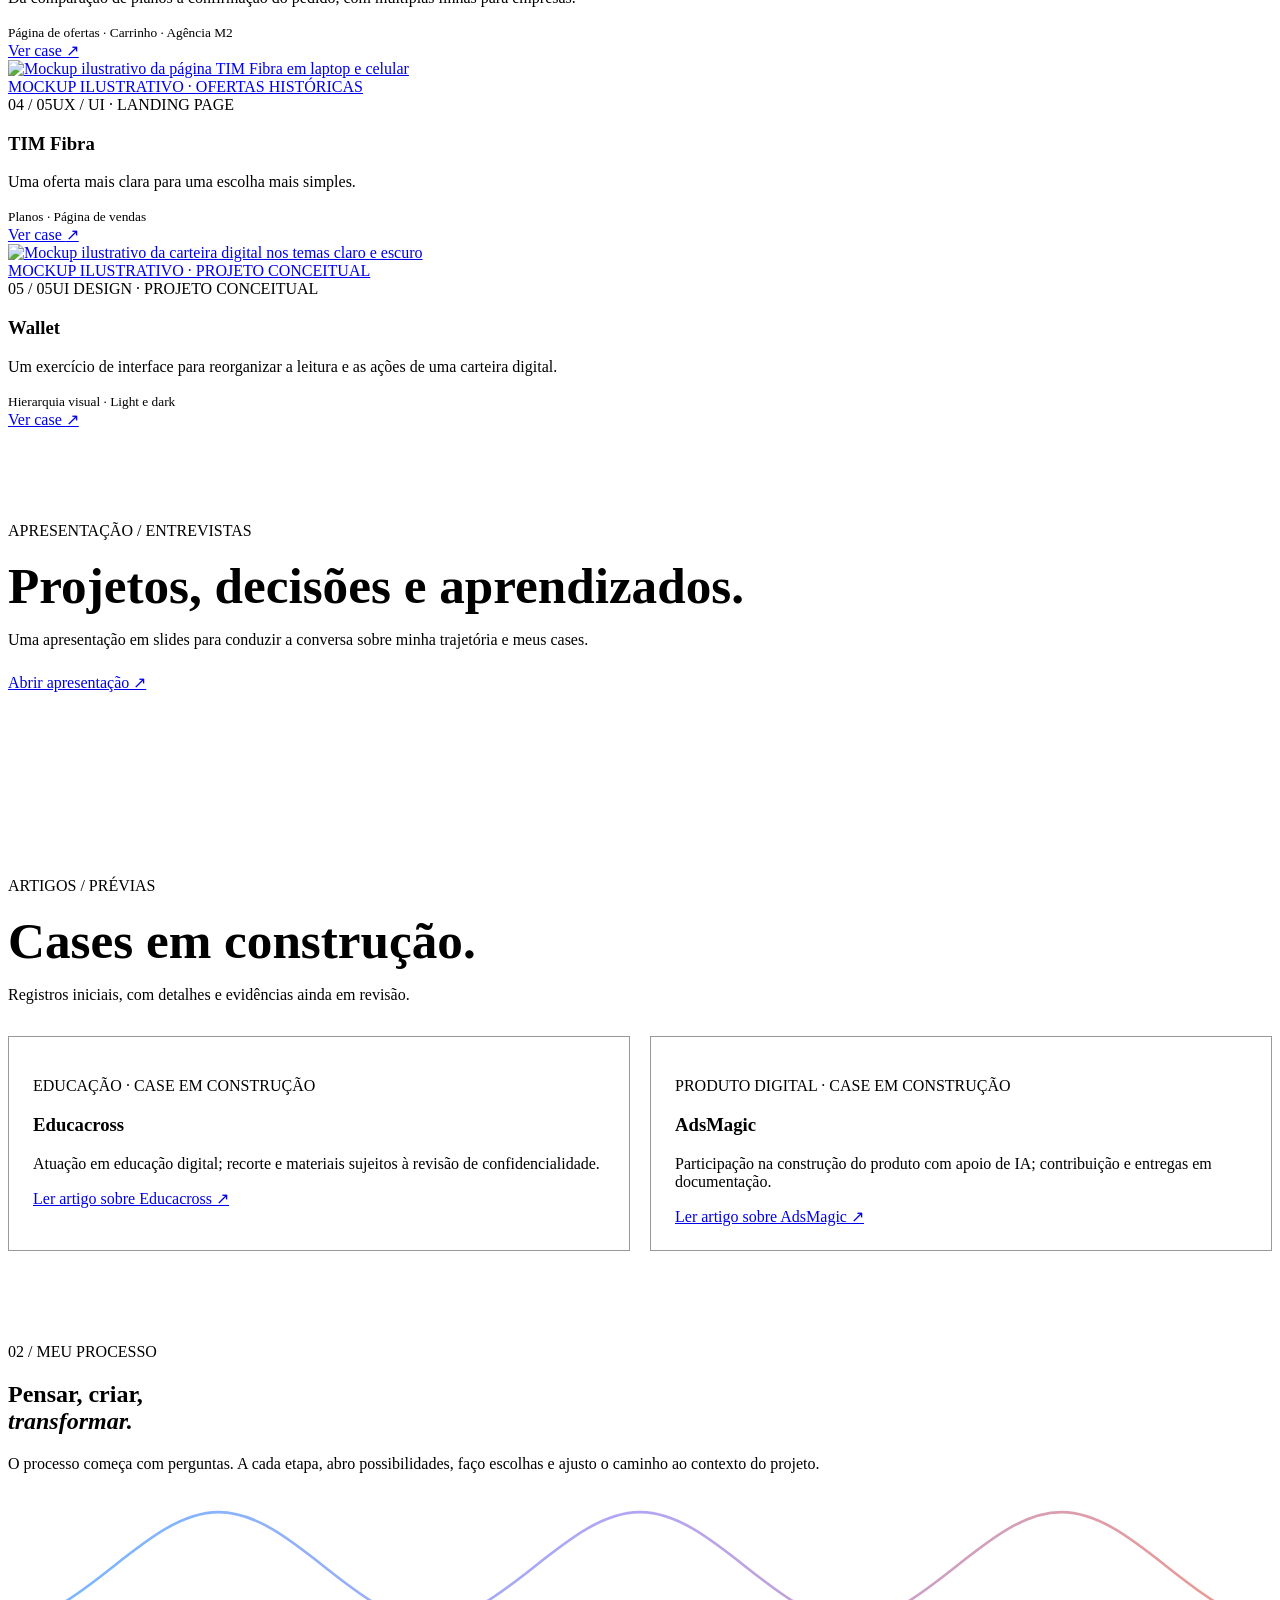
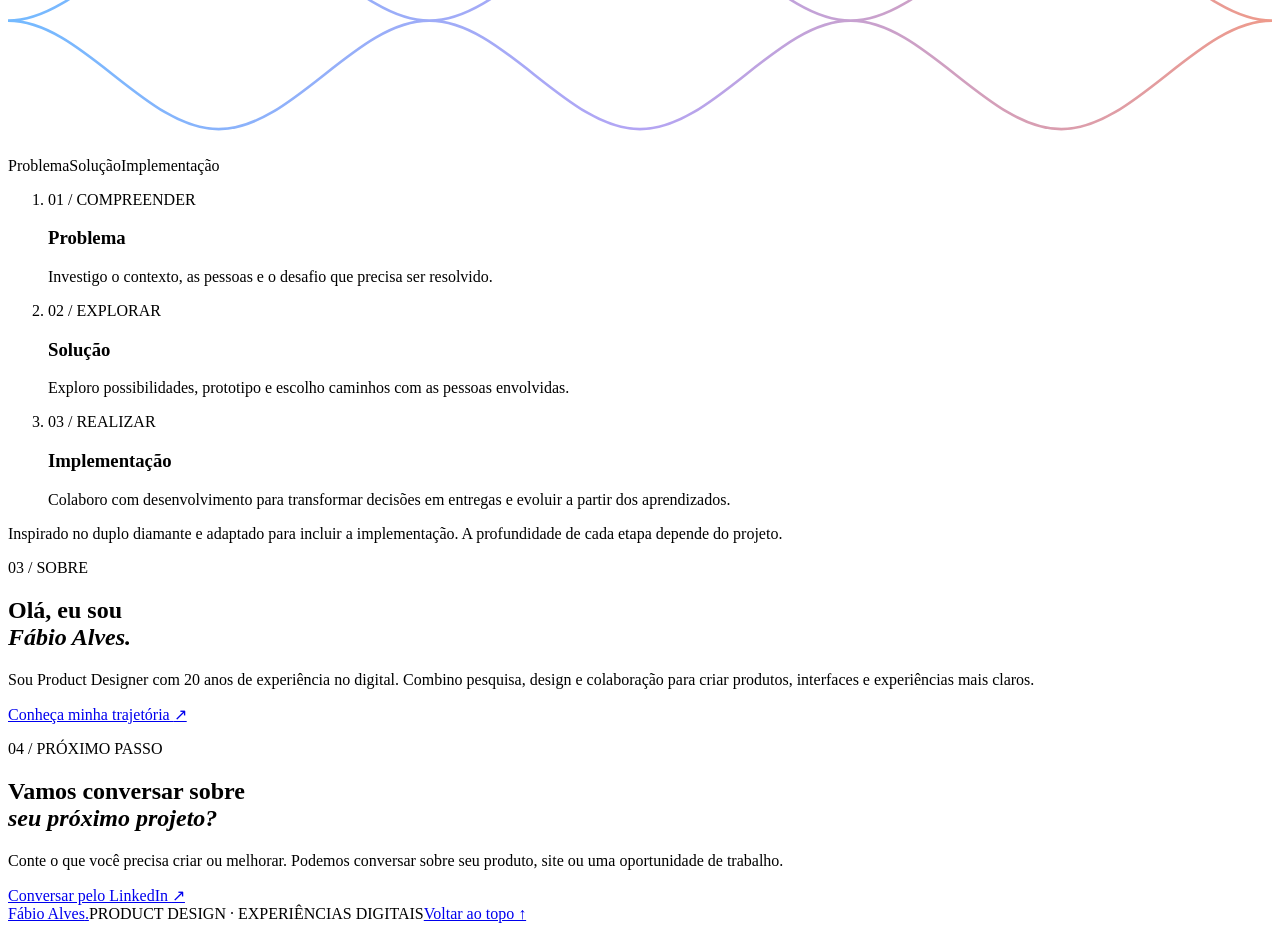
==== commit 80959434: "Add interview presentation to review Co-authored-by: OpenBot <335604065+openbotgit[bot]@users.norepl" ====
--- a/index.html
+++ b/index.html
@@ -1,4 +1,4 @@
-<!doctype html><html lang="pt-BR"><head><meta name="robots" content="noindex,nofollow"><meta charset="utf-8"><meta name="viewport" content="width=device-width,initial-scale=1"><meta name="description" content="Fábio Alves — portfólio de Product Design, interfaces e experiências digitais."><title>Fábio Alves — Product Design</title><link rel="stylesheet" href="https://fabioaap.vercel.app/style.css?v=20261117-menu-fixo3"><link rel="stylesheet" href="https://fabioaap.vercel.app/home.css?v=20261120-grafico2"><script src="https://fabioaap.vercel.app/home.js?v=20261120-mobile" defer></script><link rel="stylesheet" href="https://fabioaap.vercel.app/typography.css?v=2"><link rel="stylesheet" href="https://fabioaap.vercel.app/editorial.css?v=1"><link rel="stylesheet" href="https://fabioaap.vercel.app/colors.css?v=7"><link rel="stylesheet" href="https://fabioaap.vercel.app/review.css?v=3"><link rel="stylesheet" href="https://fabioaap.vercel.app/tim-artwork.css?v=2"><script src="https://fabioaap.vercel.app/tim-artwork.js?v=2" defer></script></head><body class="home-page"><div role="note" style="background:#1b283b;color:#fff;padding:10px 16px;text-align:center;font:14px/1.5 sans-serif">Prévia de revisão · conteúdo sujeito a aprovação</div><a class="skip" href="#conteudo">Pular para o conteúdo</a><header class="header"><div class="wrap nav"><a class="brand" href="#inicio" aria-label="Fábio Alves, início"><img class="brand-avatar" src="https://fabioaap.vercel.app/assets/fabio-sobre.png" alt="" width="44" height="44">Fábio Alves<span>.</span></a><button class="home-menu-toggle" type="button" aria-expanded="false" aria-controls="home-navigation" hidden>Menu <span aria-hidden="true">☰</span></button><nav id="home-navigation" aria-label="Navegação principal"><a href="#projetos">Projetos</a><a href="#processo">Processo</a><a href="sobre.html">Sobre</a><a class="nav-contact" href="#contato" aria-label="Vamos conversar"><span class="home-nav-verb">Vamos </span>conversar <span aria-hidden="true">↗</span></a></nav></div></header>
+<!doctype html><html lang="pt-BR"><head><meta name="robots" content="noindex,nofollow"><meta charset="utf-8"><meta name="viewport" content="width=device-width,initial-scale=1"><meta name="description" content="Fábio Alves — portfólio de Product Design, interfaces e experiências digitais."><title>Fábio Alves — Product Design</title><link rel="stylesheet" href="https://fabioaap.vercel.app/style.css?v=20261117-menu-fixo3"><link rel="stylesheet" href="https://fabioaap.vercel.app/home.css?v=20261120-grafico2"><script src="https://fabioaap.vercel.app/home.js?v=20261120-mobile" defer></script><link rel="stylesheet" href="https://fabioaap.vercel.app/typography.css?v=2"><link rel="stylesheet" href="https://fabioaap.vercel.app/editorial.css?v=1"><link rel="stylesheet" href="https://fabioaap.vercel.app/colors.css?v=7"><link rel="stylesheet" href="https://fabioaap.vercel.app/review.css?v=3"><link rel="stylesheet" href="https://fabioaap.vercel.app/tim-artwork.css?v=2"><script src="https://fabioaap.vercel.app/tim-artwork.js?v=2" defer></script></head><body class="home-page"><div role="note" style="background:#1b283b;color:#fff;padding:10px 16px;text-align:center;font:14px/1.5 sans-serif">Prévia de revisão · conteúdo sujeito a aprovação</div><a class="skip" href="#conteudo">Pular para o conteúdo</a><header class="header"><div class="wrap nav"><a class="brand" href="#inicio" aria-label="Fábio Alves, início"><img class="brand-avatar" src="https://fabioaap.vercel.app/assets/fabio-sobre.png" alt="" width="44" height="44">Fábio Alves<span>.</span></a><button class="home-menu-toggle" type="button" aria-expanded="false" aria-controls="home-navigation" hidden>Menu <span aria-hidden="true">☰</span></button><nav id="home-navigation" aria-label="Navegação principal"><a href="#projetos">Projetos</a><a href="#processo">Processo</a><a href="apresentacao.html">Apresentação</a><a href="sobre.html">Sobre</a><a class="nav-contact" href="#contato" aria-label="Vamos conversar"><span class="home-nav-verb">Vamos </span>conversar <span aria-hidden="true">↗</span></a></nav></div></header>
 <main id="conteudo"><section id="inicio" class="home-hero"><div class="home-hero-media" aria-hidden="true"><video muted loop playsinline preload="none" poster="https://fabioaap.vercel.app/assets/ps-vento-poster.jpg" data-src="https://fabioaap.vercel.app/assets/ps-vento-loop.mp4"></video></div><div class="wrap home-hero-content"><div class="hero-topline"><p class="home-label">PORTFÓLIO <span>/</span> PRODUCT DESIGN</p><span>FÁBIO ALVES</span></div><h1>Transformo desafios<br><em>em produtos digitais.</em></h1><div class="home-hero-bottom"><p>Sou Fábio, Product Designer. Investigo problemas, desenho soluções e trabalho com equipes para transformar decisões em produtos digitais.</p><a href="#projetos">Conheça meus projetos <span>↓</span></a></div><div class="hero-baseline"><span>PROBLEMA / SOLUÇÃO / IMPLEMENTAÇÃO</span><span>PROJETOS SELECIONADOS · 01—05</span></div></div></section>
 <section class="home-numbers" aria-label="Experiência profissional de Fábio Alves"><div class="wrap numbers-grid"><div><strong>20<span> anos</span></strong><p>de experiência no digital</p></div><div><strong>8<span> anos</span></strong><p>em design de interfaces</p></div><div><strong>6<span> anos</span></strong><p>em produtos digitais</p></div></div></section><section id="projetos" class="work"><div class="wrap"><div class="work-intro"><div><p class="home-label">01 / TRABALHOS SELECIONADOS</p><h2>Projetos em<br><em>perspectiva.</em></h2></div><p>Decisões, processos e interfaces em uma seleção de projetos de produto e experiências digitais.</p></div>
 <div class="work-list">
@@ -27,6 +27,7 @@
       <div class="work-meta"><span>05 / 05</span><span>UI DESIGN · PROJETO CONCEITUAL</span></div>
       <div class="work-copy"><div><h3>Wallet</h3><p>Um exercício de interface para reorganizar a leitura e as ações de uma carteira digital.</p><small>Hierarquia visual · Light e dark</small></div><a href="wallet.html" class="work-link" aria-label="Ver case Wallet">Ver case <span aria-hidden="true">↗</span></a></div>
     </article></div></div></section>
+<section aria-labelledby="apresentacao-titulo" style="padding:clamp(3rem,6vw,6rem) 0"><div class="wrap"><p class="home-label">APRESENTAÇÃO / ENTREVISTAS</p><h2 id="apresentacao-titulo" style="font-size:clamp(2rem,4vw,4rem);margin:0 0 1rem">Projetos, decisões e aprendizados.</h2><p>Uma apresentação em slides para conduzir a conversa sobre minha trajetória e meus cases.</p><p style="margin-top:1.5rem"><a href="apresentacao.html">Abrir apresentação ↗</a></p></div></section>
 <section id="em-construcao" aria-labelledby="em-construcao-titulo" style="padding:clamp(3rem,6vw,6rem) 0"><div class="wrap"><p class="home-label">ARTIGOS / PRÉVIAS</p><h2 id="em-construcao-titulo" style="font-size:clamp(2rem,4vw,4rem);margin:0 0 1rem">Cases em construção.</h2><p>Registros iniciais, com detalhes e evidências ainda em revisão.</p><div style="display:flex;flex-wrap:wrap;gap:1.25rem;margin-top:2rem"><article style="flex:1 1 280px;border:1px solid #999;padding:1.5rem"><p>EDUCAÇÃO · CASE EM CONSTRUÇÃO</p><h3>Educacross</h3><p>Atuação em educação digital; recorte e materiais sujeitos à revisão de confidencialidade.</p><a href="educacross.html">Ler artigo sobre Educacross ↗</a></article><article style="flex:1 1 280px;border:1px solid #999;padding:1.5rem"><p>PRODUTO DIGITAL · CASE EM CONSTRUÇÃO</p><h3>AdsMagic</h3><p>Participação na construção do produto com apoio de IA; contribuição e entregas em documentação.</p><a href="adsmagic.html">Ler artigo sobre AdsMagic ↗</a></article></div></div></section>
 <section id="processo" class="home-process"><div class="wrap"><div class="process-heading"><div><p class="home-label">02 / MEU PROCESSO</p><h2>Pensar, criar,<br><em>transformar.</em></h2></div><p>O processo começa com perguntas. A cada etapa, abro possibilidades, faço escolhas e ajusto o caminho ao contexto do projeto.</p></div><div class="process-graphic" aria-label="Três momentos do processo: problema, solução e implementação"><svg viewBox="0 0 1200 250" preserveAspectRatio="none" role="img" aria-labelledby="diamond-title"><title id="diamond-title">Triplo diamante: problema, solução e implementação</title><defs><linearGradient id="line-colors"><stop stop-color="#74baff"/><stop offset=".5" stop-color="#b3a5f4"/><stop offset="1" stop-color="#ee9a8b"/></linearGradient></defs><path d="M0 125 C70 125 130 22 200 22 S330 125 400 125 S530 22 600 22 S730 125 800 125 S930 22 1000 22 S1130 125 1200 125 M0 125 C70 125 130 228 200 228 S330 125 400 125 S530 228 600 228 S730 125 800 125 S930 228 1000 228 S1130 125 1200 125" fill="none" stroke="url(#line-colors)" stroke-width="2.5"/></svg><div class="diamond-labels" aria-hidden="true"><span>Problema</span><span>Solução</span><span>Implementação</span></div></div><ol class="process-steps"><li><span>01 / COMPREENDER</span><h3>Problema</h3><p>Investigo o contexto, as pessoas e o desafio que precisa ser resolvido.</p></li><li><span>02 / EXPLORAR</span><h3>Solução</h3><p>Exploro possibilidades, prototipo e escolho caminhos com as pessoas envolvidas.</p></li><li><span>03 / REALIZAR</span><h3>Implementação</h3><p>Colaboro com desenvolvimento para transformar decisões em entregas e evoluir a partir dos aprendizados.</p></li></ol><p class="process-note">Inspirado no duplo diamante e adaptado para incluir a implementação. A profundidade de cada etapa depende do projeto.</p></div></section><section id="sobre" class="home-about"><div class="wrap home-about-grid"><p class="home-label">03 / SOBRE</p><div><h2>Olá, eu sou<br><em>Fábio Alves.</em></h2><p>Sou Product Designer com 20 anos de experiência no digital. Combino pesquisa, design e colaboração para criar produtos, interfaces e experiências mais claros.</p><a href="sobre.html" class="inline-link">Conheça minha trajetória <span>↗</span></a></div></div></section>
 <section id="contato" class="home-contact"><div class="wrap"><p class="home-label">04 / PRÓXIMO PASSO</p><h2>Vamos conversar sobre<br><em>seu próximo projeto?</em></h2><div class="contact-bottom"><p>Conte o que você precisa criar ou melhorar. Podemos conversar sobre seu produto, site ou uma oportunidade de trabalho.</p><a class="button" href="https://www.linkedin.com/in/fabioaap/">Conversar pelo LinkedIn <span>↗</span></a></div></div></section></main><footer><div class="wrap footer-inner"><a class="brand" href="#inicio">Fábio Alves<span>.</span></a><span>PRODUCT DESIGN · EXPERIÊNCIAS DIGITAIS</span><a href="#inicio">Voltar ao topo ↑</a></div></footer></body></html>
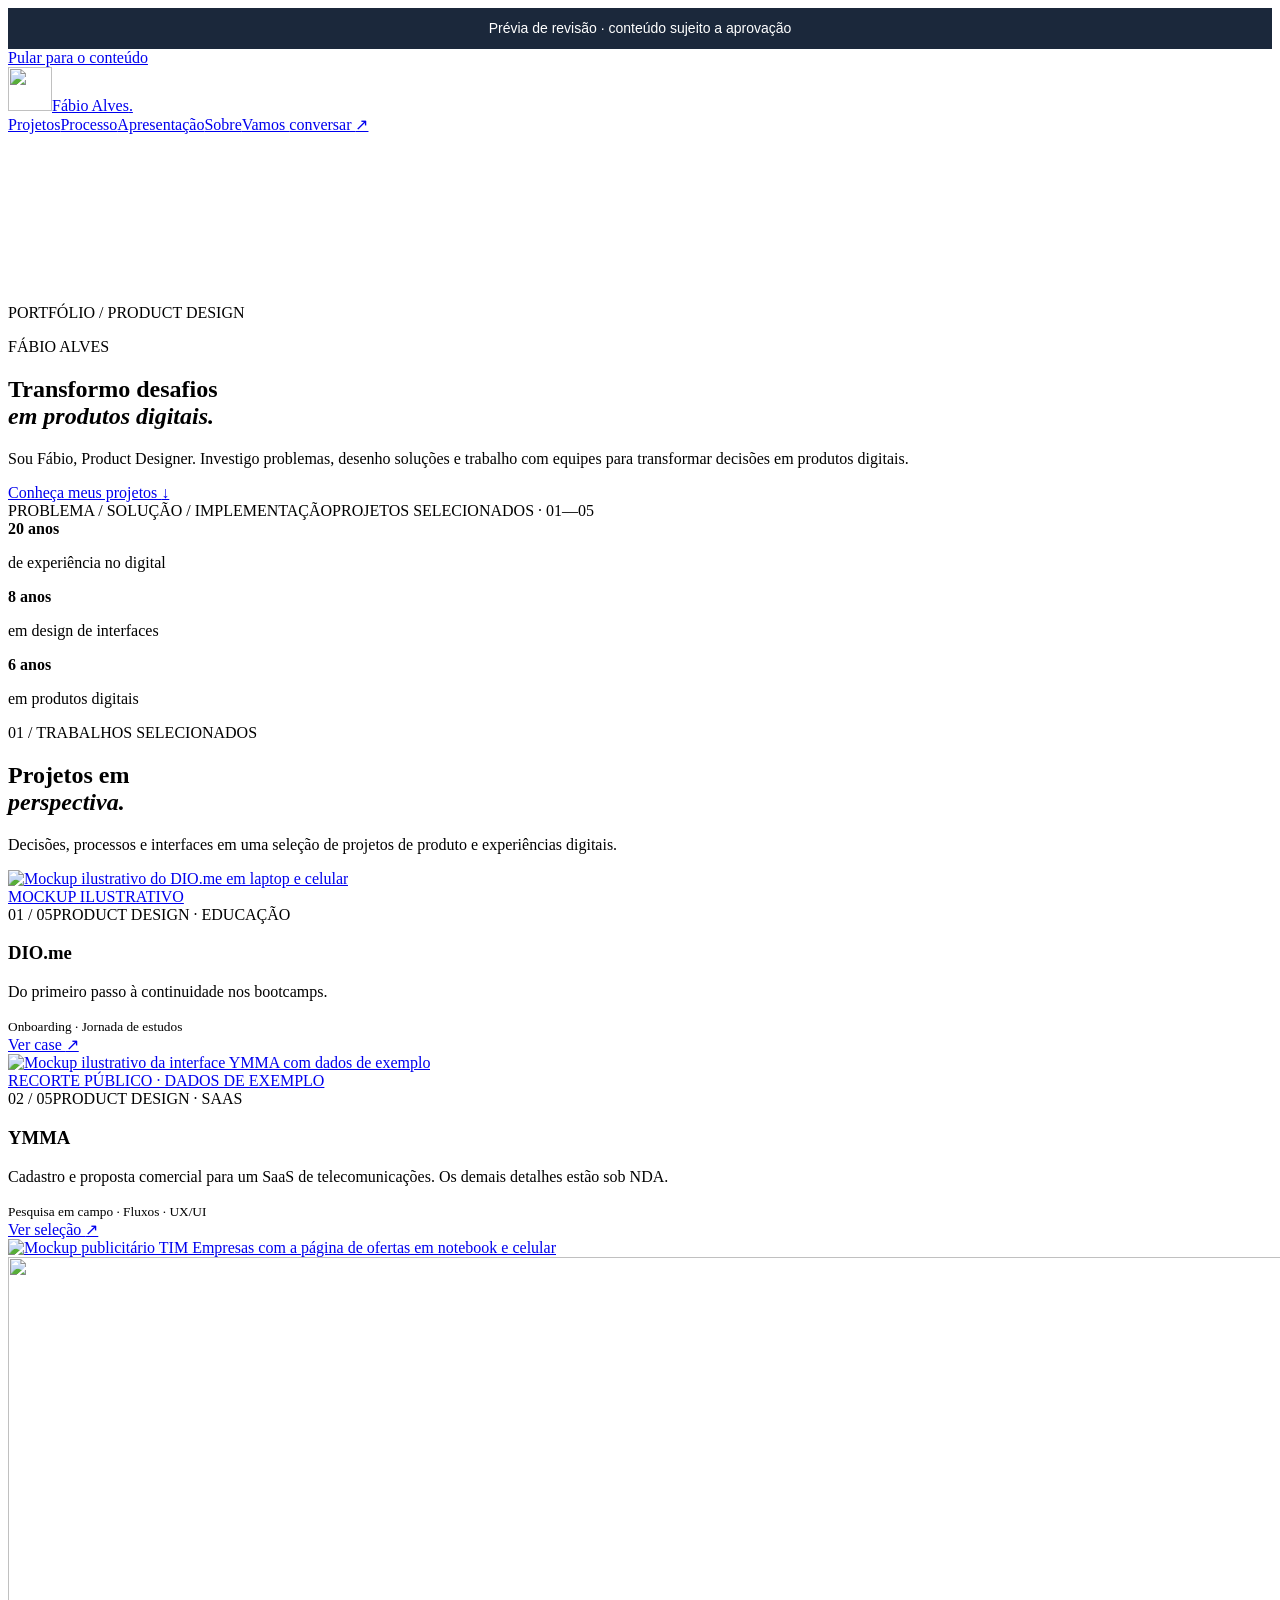
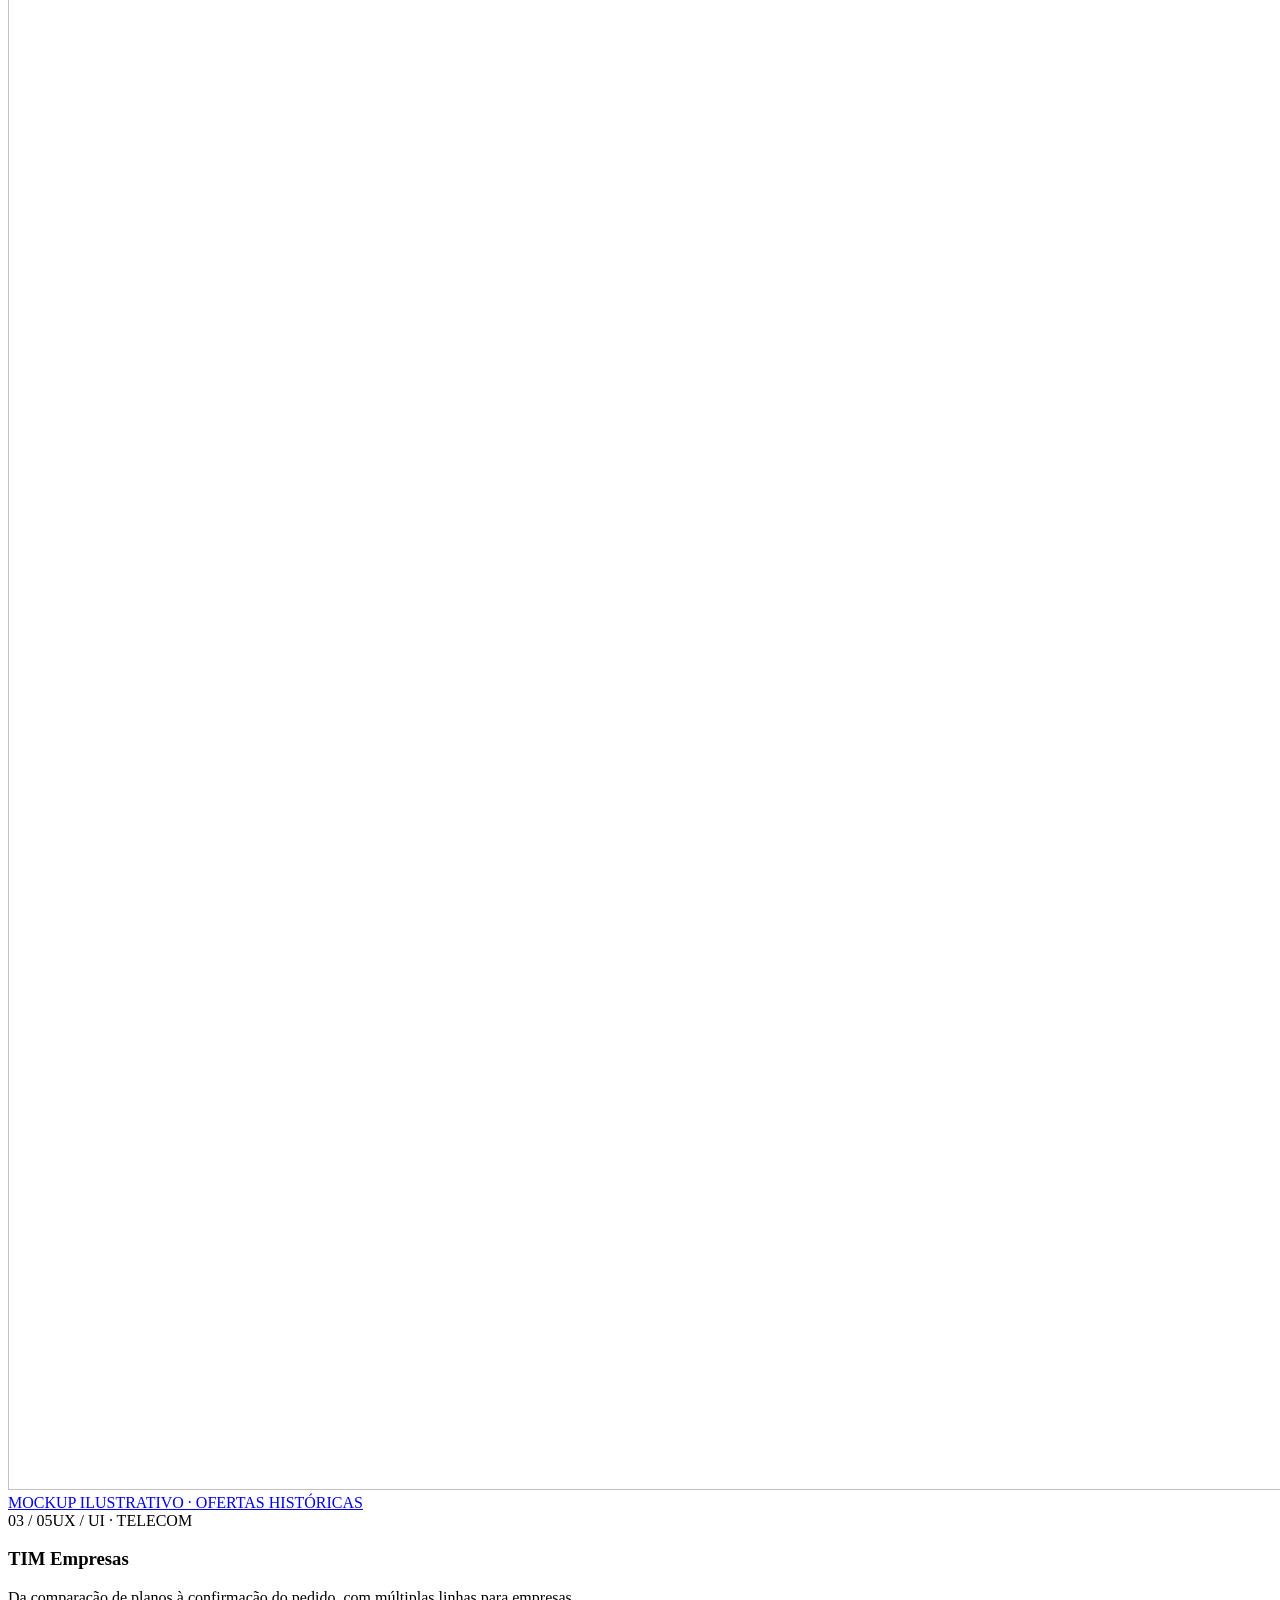
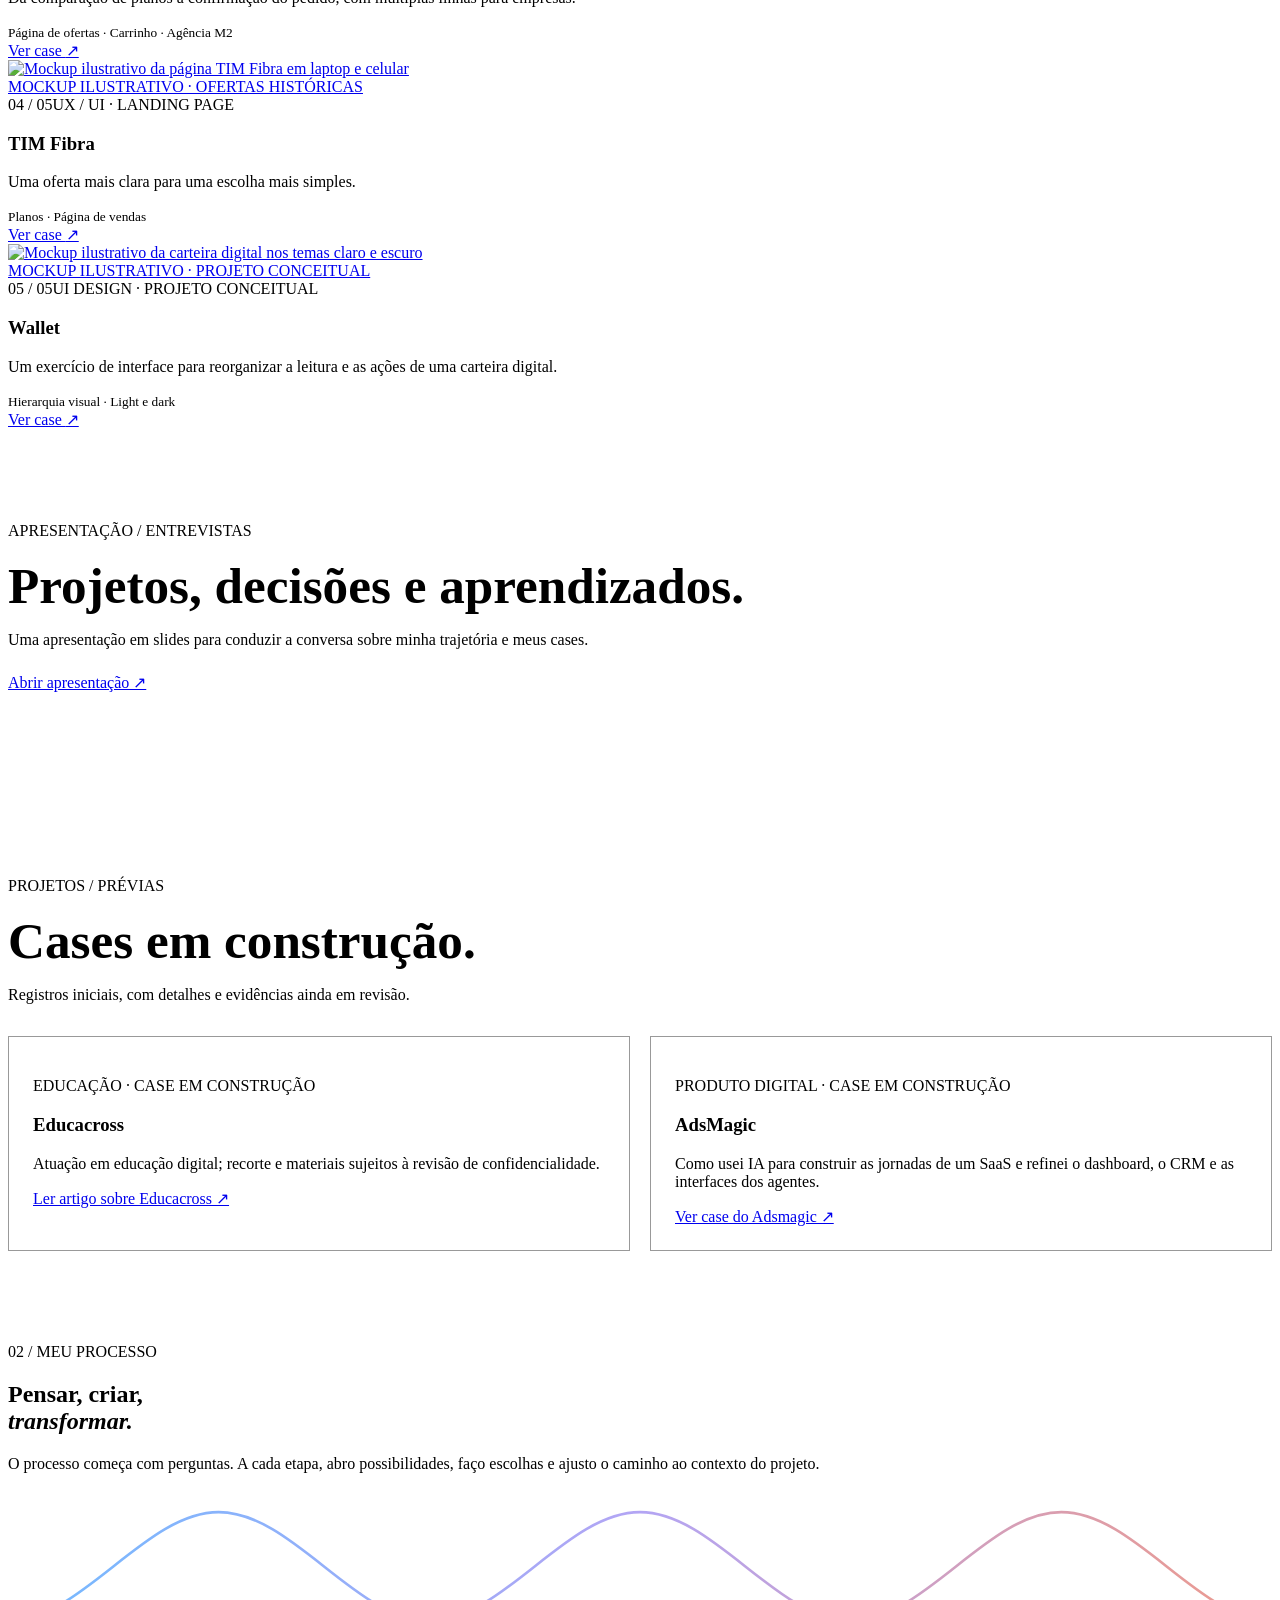
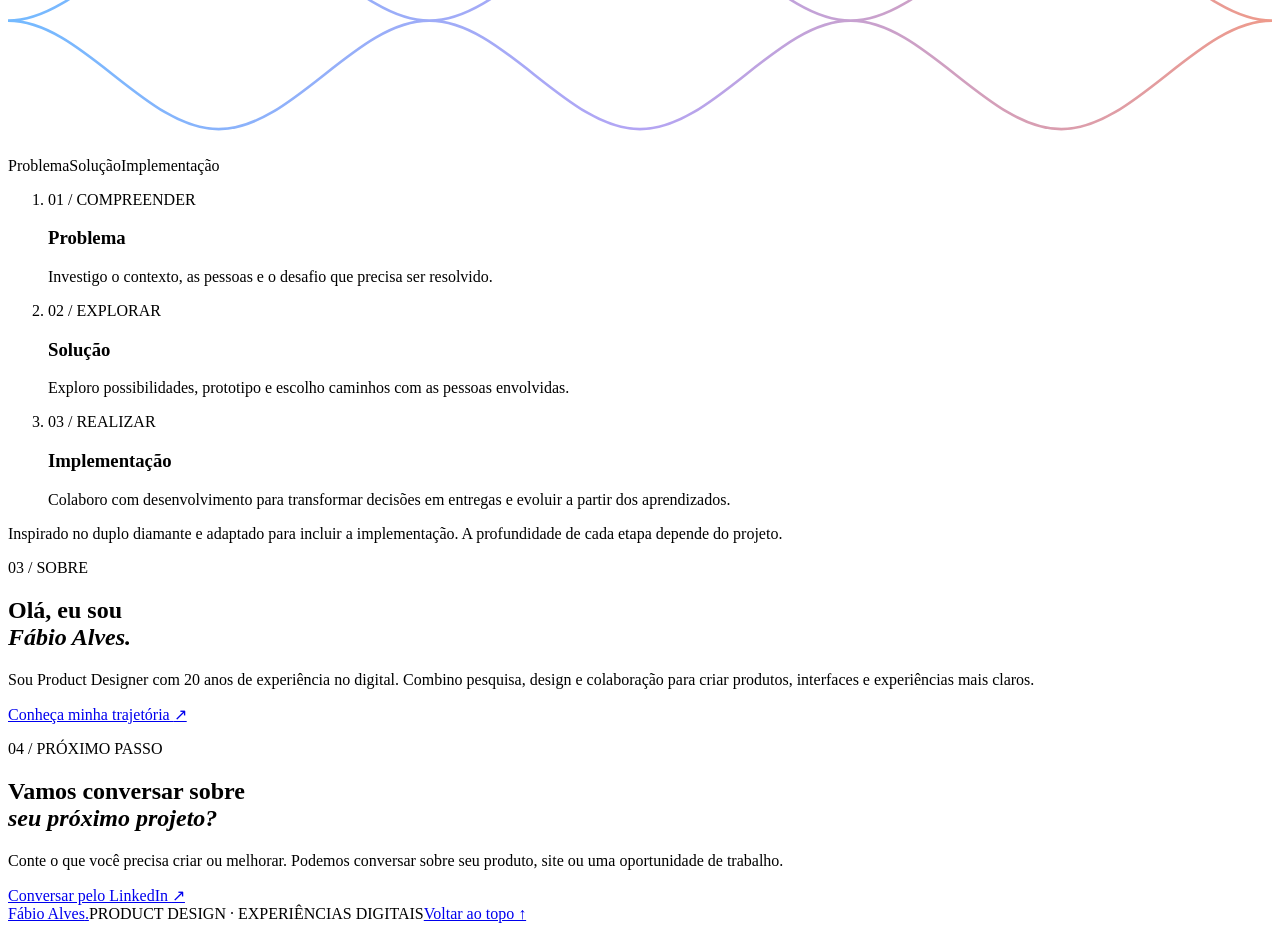
==== commit d2659f5e: "Publish visual Adsmagic case on review site" ====
--- a/index.html
+++ b/index.html
@@ -28,6 +28,6 @@
       <div class="work-copy"><div><h3>Wallet</h3><p>Um exercício de interface para reorganizar a leitura e as ações de uma carteira digital.</p><small>Hierarquia visual · Light e dark</small></div><a href="wallet.html" class="work-link" aria-label="Ver case Wallet">Ver case <span aria-hidden="true">↗</span></a></div>
     </article></div></div></section>
 <section aria-labelledby="apresentacao-titulo" style="padding:clamp(3rem,6vw,6rem) 0"><div class="wrap"><p class="home-label">APRESENTAÇÃO / ENTREVISTAS</p><h2 id="apresentacao-titulo" style="font-size:clamp(2rem,4vw,4rem);margin:0 0 1rem">Projetos, decisões e aprendizados.</h2><p>Uma apresentação em slides para conduzir a conversa sobre minha trajetória e meus cases.</p><p style="margin-top:1.5rem"><a href="apresentacao.html">Abrir apresentação ↗</a></p></div></section>
-<section id="em-construcao" aria-labelledby="em-construcao-titulo" style="padding:clamp(3rem,6vw,6rem) 0"><div class="wrap"><p class="home-label">ARTIGOS / PRÉVIAS</p><h2 id="em-construcao-titulo" style="font-size:clamp(2rem,4vw,4rem);margin:0 0 1rem">Cases em construção.</h2><p>Registros iniciais, com detalhes e evidências ainda em revisão.</p><div style="display:flex;flex-wrap:wrap;gap:1.25rem;margin-top:2rem"><article style="flex:1 1 280px;border:1px solid #999;padding:1.5rem"><p>EDUCAÇÃO · CASE EM CONSTRUÇÃO</p><h3>Educacross</h3><p>Atuação em educação digital; recorte e materiais sujeitos à revisão de confidencialidade.</p><a href="educacross.html">Ler artigo sobre Educacross ↗</a></article><article style="flex:1 1 280px;border:1px solid #999;padding:1.5rem"><p>PRODUTO DIGITAL · CASE EM CONSTRUÇÃO</p><h3>AdsMagic</h3><p>Participação na construção do produto com apoio de IA; contribuição e entregas em documentação.</p><a href="adsmagic.html">Ler artigo sobre AdsMagic ↗</a></article></div></div></section>
+<section id="em-construcao" aria-labelledby="em-construcao-titulo" style="padding:clamp(3rem,6vw,6rem) 0"><div class="wrap"><p class="home-label">PROJETOS / PRÉVIAS</p><h2 id="em-construcao-titulo" style="font-size:clamp(2rem,4vw,4rem);margin:0 0 1rem">Cases em construção.</h2><p>Registros iniciais, com detalhes e evidências ainda em revisão.</p><div style="display:flex;flex-wrap:wrap;gap:1.25rem;margin-top:2rem"><article style="flex:1 1 280px;border:1px solid #999;padding:1.5rem"><p>EDUCAÇÃO · CASE EM CONSTRUÇÃO</p><h3>Educacross</h3><p>Atuação em educação digital; recorte e materiais sujeitos à revisão de confidencialidade.</p><a href="educacross.html">Ler artigo sobre Educacross ↗</a></article><article style="flex:1 1 280px;border:1px solid #999;padding:1.5rem"><p>PRODUTO DIGITAL · CASE EM CONSTRUÇÃO</p><h3>AdsMagic</h3><p>Como usei IA para construir as jornadas de um SaaS e refinei o dashboard, o CRM e as interfaces dos agentes.</p><a href="adsmagic.html">Ver case do Adsmagic ↗</a></article></div></div></section>
 <section id="processo" class="home-process"><div class="wrap"><div class="process-heading"><div><p class="home-label">02 / MEU PROCESSO</p><h2>Pensar, criar,<br><em>transformar.</em></h2></div><p>O processo começa com perguntas. A cada etapa, abro possibilidades, faço escolhas e ajusto o caminho ao contexto do projeto.</p></div><div class="process-graphic" aria-label="Três momentos do processo: problema, solução e implementação"><svg viewBox="0 0 1200 250" preserveAspectRatio="none" role="img" aria-labelledby="diamond-title"><title id="diamond-title">Triplo diamante: problema, solução e implementação</title><defs><linearGradient id="line-colors"><stop stop-color="#74baff"/><stop offset=".5" stop-color="#b3a5f4"/><stop offset="1" stop-color="#ee9a8b"/></linearGradient></defs><path d="M0 125 C70 125 130 22 200 22 S330 125 400 125 S530 22 600 22 S730 125 800 125 S930 22 1000 22 S1130 125 1200 125 M0 125 C70 125 130 228 200 228 S330 125 400 125 S530 228 600 228 S730 125 800 125 S930 228 1000 228 S1130 125 1200 125" fill="none" stroke="url(#line-colors)" stroke-width="2.5"/></svg><div class="diamond-labels" aria-hidden="true"><span>Problema</span><span>Solução</span><span>Implementação</span></div></div><ol class="process-steps"><li><span>01 / COMPREENDER</span><h3>Problema</h3><p>Investigo o contexto, as pessoas e o desafio que precisa ser resolvido.</p></li><li><span>02 / EXPLORAR</span><h3>Solução</h3><p>Exploro possibilidades, prototipo e escolho caminhos com as pessoas envolvidas.</p></li><li><span>03 / REALIZAR</span><h3>Implementação</h3><p>Colaboro com desenvolvimento para transformar decisões em entregas e evoluir a partir dos aprendizados.</p></li></ol><p class="process-note">Inspirado no duplo diamante e adaptado para incluir a implementação. A profundidade de cada etapa depende do projeto.</p></div></section><section id="sobre" class="home-about"><div class="wrap home-about-grid"><p class="home-label">03 / SOBRE</p><div><h2>Olá, eu sou<br><em>Fábio Alves.</em></h2><p>Sou Product Designer com 20 anos de experiência no digital. Combino pesquisa, design e colaboração para criar produtos, interfaces e experiências mais claros.</p><a href="sobre.html" class="inline-link">Conheça minha trajetória <span>↗</span></a></div></div></section>
 <section id="contato" class="home-contact"><div class="wrap"><p class="home-label">04 / PRÓXIMO PASSO</p><h2>Vamos conversar sobre<br><em>seu próximo projeto?</em></h2><div class="contact-bottom"><p>Conte o que você precisa criar ou melhorar. Podemos conversar sobre seu produto, site ou uma oportunidade de trabalho.</p><a class="button" href="https://www.linkedin.com/in/fabioaap/">Conversar pelo LinkedIn <span>↗</span></a></div></div></section></main><footer><div class="wrap footer-inner"><a class="brand" href="#inicio">Fábio Alves<span>.</span></a><span>PRODUCT DESIGN · EXPERIÊNCIAS DIGITAIS</span><a href="#inicio">Voltar ao topo ↑</a></div></footer></body></html>
